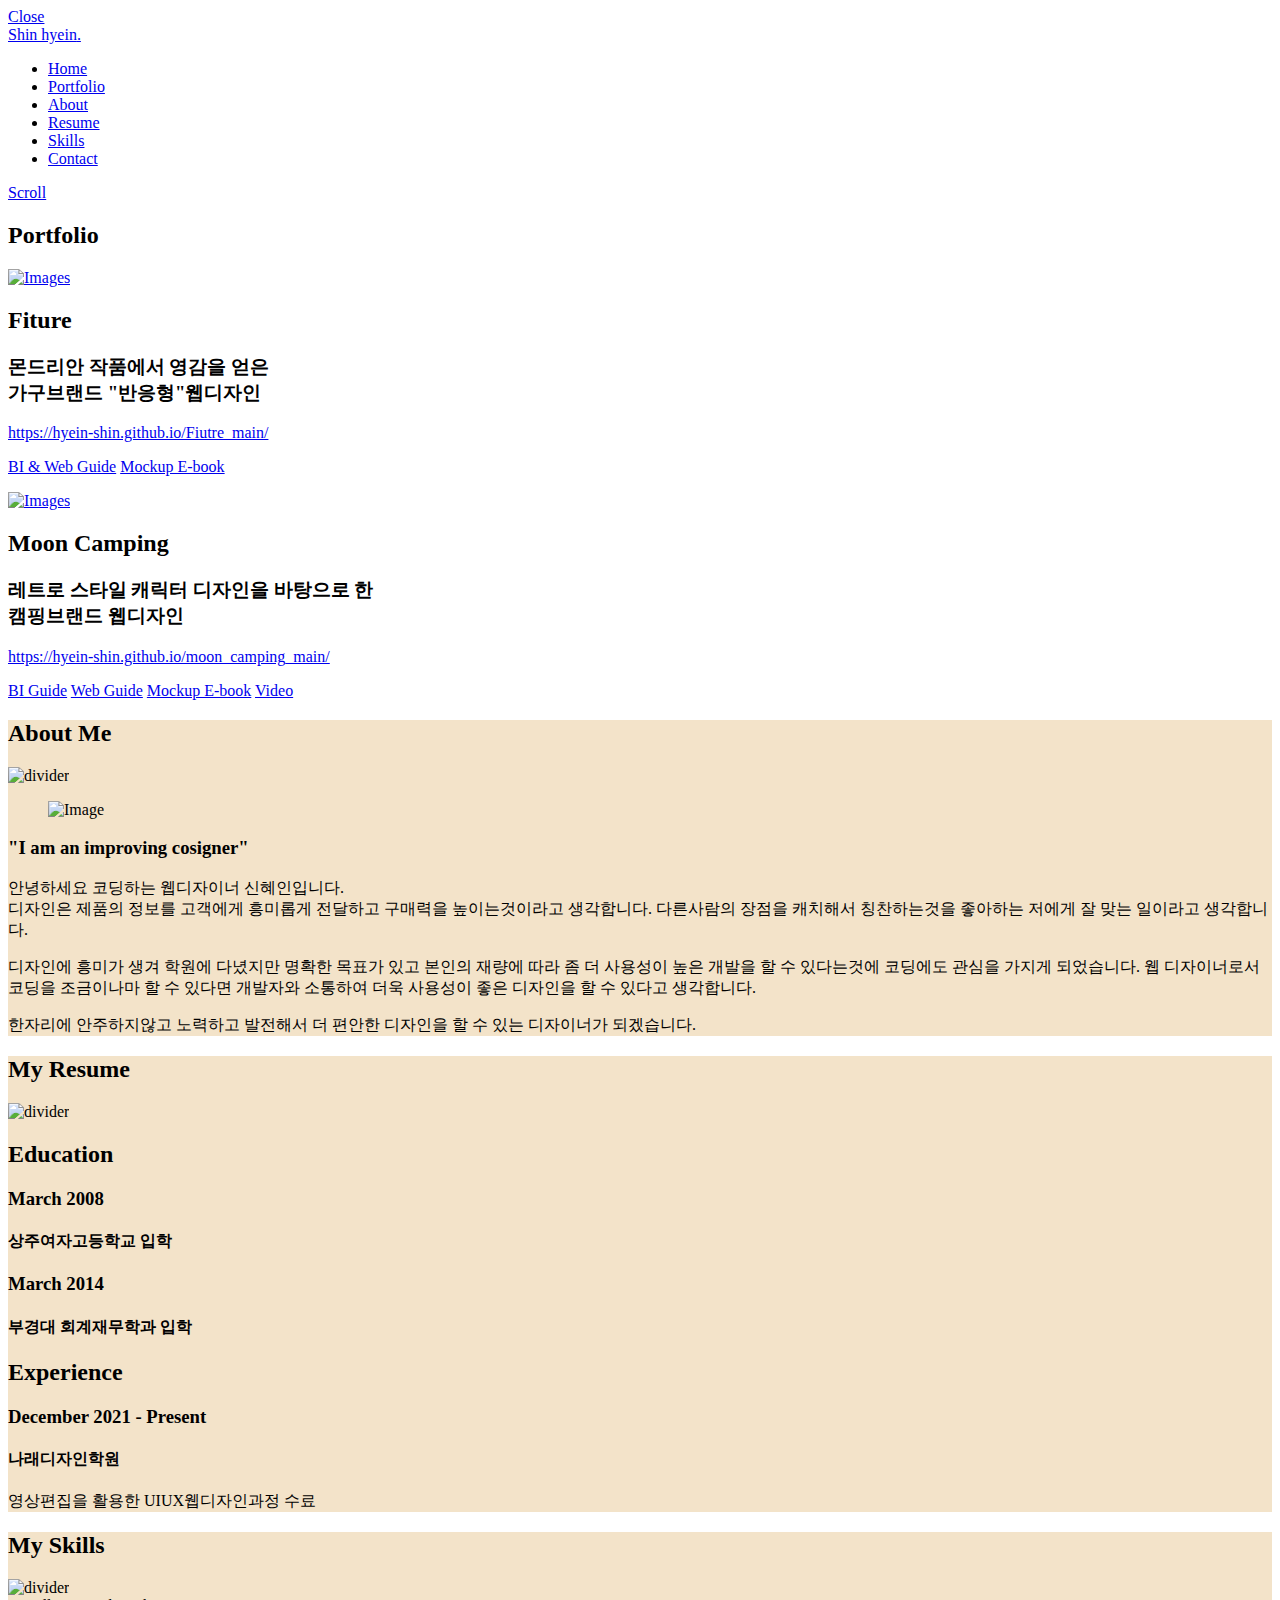
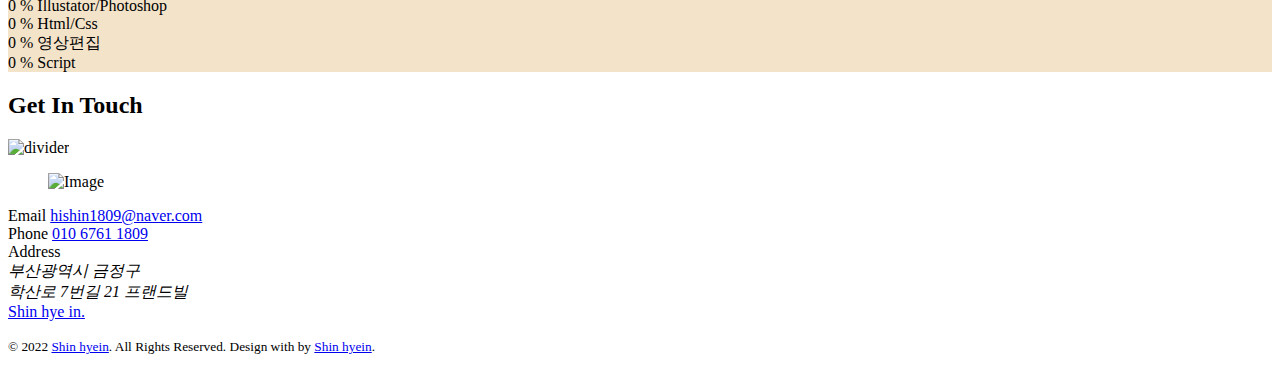
==== index.html @ 7d73bd98 "Add files via upload" ====
<!doctype html>
<html lang="en">

<head>
  <title>Shin hyein 0106761809</title>
  <meta charset="utf-8">
  <meta name="viewport" content="width=device-width, initial-scale=1, shrink-to-fit=no">

  <meta name="description" content="A onepage portfolio HTML template by Unslate.co">
  <meta name="keywords" content="html, css, javascript, jquery">
  <meta name="author" content="Unslate.co">

  <link rel="stylesheet" href="css/vendor/icomoon/style.css">
  <link rel="stylesheet" href="css/vendor/owl.carousel.min.css">
  <link rel="stylesheet" href="css/vendor/aos.css">
  <link rel="stylesheet" href="css/vendor/animate.min.css">
  <link rel="stylesheet" href="css/vendor/bootstrap.min.css">
  <link rel="stylesheet" href="css/vendor/jquery.fancybox.min.css">
  <link href="images/p_favicon.png" rel="icon" type="images/png" sizes="32x32">


  <!-- Theme Style -->
  <link rel="stylesheet" href="css/style.css">

</head>

<body data-spy="scroll" data-target=".site-nav-target" data-offset="200">

  <nav class="unslate_co--site-mobile-menu">
    <div class="close-wrap d-flex">
      <a href="#" class="d-flex ml-auto js-menu-toggle">
        <span class="close-label">Close</span>
        <div class="close-times">
          <span class="bar1"></span>
          <span class="bar2"></span>
        </div>
      </a>
    </div>
    <div class="site-mobile-inner"></div>
  </nav>


  <div class="unslate_co--site-wrap">

    <div class="unslate_co--site-inner">

      <div class="lines-wrap">
        <div class="lines-inner">
          <div class="lines"></div>
        </div>
      </div>
      <!-- END lines -->

      <nav class="unslate_co--site-nav dark site-nav-target">

        <div class="container">

          <div class="row align-items-center justify-content-between text-left">

            <div class="col-3">
              <div class="site-logo">
                <a href="index-sidebar-menu.html" class="unslate_co--site-logo">Shin hyein<span>.</span></a>
              </div>
            </div>
            <div class="col text-right">
              <ul class="site-nav-ul js-clone-nav text-left d-none d-lg-inline-none">
                <li><a href="#home-section" class="nav-link">Home</a></li>
                <li><a href="#portfolio-section" class="nav-link">Portfolio</a></li>
                <li><a href="#about-section" class="nav-link">About</a></li>
                <li><a href="#resume-section" class="nav-link">Resume</a></li>
                <li><a href="#skills-section" class="nav-link">Skills</a></li>
                <li><a href="#contact-section" class="nav-link">Contact</a></li>
              </ul>

              <a href="#" class="burger-toggle-menu js-burger-toggle-menu ml-auto py-4">
                <span></span>
                <span></span>
                <span></span>
              </a>

            </div>

          </div>
        </div>

      </nav>
      <!-- END nav -->

      <div class="cover-v1 jarallax overlay" style="background-image: url('images/mainbg.jpg');" id="home-section">
        <div class="container">
          <div class="row align-items-center">


          </div>
        </div>


        <!-- dov -->
        <a href="#portfolio-section" class="mouse-wrap smoothscroll">
          <span class="mouse">
            <span class="scroll"></span>
          </span>
          <span class="mouse-label">Scroll</span>
        </a>

      </div>
      <!-- END .cover-v1 -->

      <!-- portfolio-section START -->
      <div class="unslate_co--section" id="portfolio-section"
        style="background-image: url('images/mainbg2.jpg'); background-size: 100%;">
        <div class="container">

          <div class="relative">
            <div class="loader-portfolio-wrap">
              <div class="loader-portfolio dark"></div>
            </div>
          </div>
          <div id="portfolio-single-holder"></div>

          <div class="portfolio-wrapper">

            <div class="d-flex align-items-center mb-4 gsap-reveal gsap-reveal-filter">
              <h2 class="mr-auto heading-h2">Portfolio</h2>


              <div class="filter-wrap">

              </div>
            </div>

            <div id="posts" class="row gutter-isotope-item">
              <div class="item branding isotope-mb-2 col-lg-12">
                <a href="#none" class="portfolio-item isotope-item gsap-reveal-img col-md-6">                  
                  <img src="images/Fiture.png" class="lazyload  img-fluid" alt="Images" />
                </a>
                <div class="portfolio-text gsap-reveal-img col-md-6">
                  <h2>Fiture</h2>
                  <h3>몬드리안 작품에서 영감을 얻은 <br> 가구브랜드 "반응형"웹디자인</h3>
                  <p class="website"><a href="https://hyein-shin.github.io/Fiutre_main/" target="_blank">https://hyein-shin.github.io/Fiutre_main/</a></p>
                  <p>
                    <a href="guide/F_bi_web_guide.html" target="_blank" class="btn btn-outline-pill btn-custom-light">BI &amp; Web Guide</a>
                    <a href="fiture_mockup/slider.html" target="_blank" class="btn btn-outline-pill btn-custom-light">Mockup E-book</a>                   
                  </p>
                </div>
              </div>

              <div class="item branding isotope-mb-2 col-lg-12">
                <a href="#none" class="portfolio-item isotope-item gsap-reveal-img col-md-6">                  
                  <img src="images/mooncamping.png" class="lazyload  img-fluid" alt="Images" />
                </a>
                <div class="portfolio-text gsap-reveal-img col-md-6">
                  <h2>Moon Camping</h2>
                  <h3>레트로 스타일 캐릭터 디자인을 바탕으로 한 <br> 캠핑브랜드 웹디자인</h3>
                  <p class="website"><a href="https://hyein-shin.github.io/moon_camping_main/" target="_blank">https://hyein-shin.github.io/moon_camping_main/</a></p>
                  <p>
                    <a href="guide/moon_bi.html" target="_blank" class="btn btn-outline-pill btn-custom-light">BI Guide</a>
                    <a href="guide/moon_web.html" target="_blank" class="btn btn-outline-pill btn-custom-light">Web Guide</a>
                    <a href="moon_mockup/slider.html" target="_blank" class="btn btn-outline-pill btn-custom-light">Mockup E-book</a>
                    <a href="video/mooncamping_video.mp4" target="_blank" class="btn btn-outline-pill btn-custom-light">Video</a>
                  </p>
                </div>
              </div>

            </div>

          </div>

        </div>
      </div>
      <!-- portfolio-section END -->

      <!-- about-section START -->
      <div class="unslate_co--section" id="about-section" style="background-color: #f3e3c9;">
        <div class="container">

          <div class="section-heading-wrap text-center mb-5">
            <h2 class="heading-h2 text-center divider"><span class="gsap-reveal">About Me</span></h2>
            <span class="gsap-reveal"><img src="images/divider.png" alt="divider" width="76"></span>
          </div>


          <div class="row mt-5 justify-content-between">
            <div class="col-lg-7 mb-5 mb-lg-0" data-aos="fade-up">
              <figure class="dotted-bg gsap-reveal-img">
                <img src="images/about_me_pic.png" alt="Image" class="img-fluid">
              </figure>
            </div>
            <div class="col-lg-4 pr-lg-5">
              <h3 class="mb-4 heading-h3"><span class="gsap-reveal">"I am an improving cosigner"</span></h3>             
              <p class="mb-4 gsap-reveal">
                안녕하세요 코딩하는 웹디자이너 신혜인입니다. <br>
                디자인은 제품의 정보를 고객에게 흥미롭게 전달하고 구매력을 높이는것이라고 생각합니다. 다른사람의 장점을 캐치해서 칭찬하는것을 좋아하는 저에게 잘 맞는 일이라고
                생각합니다.</p>
                <p class="mb-4 gsap-reveal">
                  디자인에 흥미가 생겨 학원에 다녔지만 명확한 목표가 있고 본인의 재량에 따라 좀 더 사용성이 높은 개발을 할 수 있다는것에 코딩에도 관심을 가지게 되었습니다. 웹
                  디자이너로서 코딩을 조금이나마 할 수 있다면 개발자와 소통하여 더욱 사용성이 좋은 디자인을 할 수 있다고 생각합니다. </p>
                  <p class="mb-4 gsap-reveal">
                  한자리에 안주하지않고 노력하고 발전해서 더 편안한 디자인을 할 수 있는 디자이너가 되겠습니다.</p>
            </div>
          </div>
        </div>
      </div>
      <!-- about-section END -->

      <!-- resume-section START -->
      <div class="unslate_co--section" id="resume-section" style="background-color: #f3e3c9;">
        <div class="container">

          <div class="section-heading-wrap text-center mb-5">
            <h2 class="heading-h2 text-center divider"><span class="gsap-reveal">My Resume</span></h2>
            <span class="gsap-reveal"><img src="images/divider.png" alt="divider" width="76"></span>
          </div>

          <div class="row gutter-v3">
            <h2 class="col-md-12">Education</h2>
            <div class="col-md-6 col-lg-4 mb-4">
              <div class="feature-v1" data-aos="fade-up" data-aos-delay="0">
                <div class="wrap-icon mb-3">
                  <i class="icon-graduation-cap"></i>
                </div>
                <h3>March 2008</h3>
                <h4>상주여자고등학교 입학</h4>                
              </div>
            </div>
            <div class="col-md-6 col-lg-4 mb-4">
              <div class="feature-v1" data-aos="fade-up" data-aos-delay="100">
                <div class="wrap-icon mb-3">
                  <i class="icon-graduation-cap"></i>
                </div>
                <h3>March 2014</h3>
                <h4>부경대 회계재무학과 입학</h4>                
              </div>
            </div>
            <div class="col-md-6 col-lg-4 mb-4">
              <div class="feature-v1" data-aos="fade-up" data-aos-delay="200">
                <div class="wrap-icon mb-3">                  
                </div>                
              </div>
            </div>

            <h2 class="col-md-12">Experience</h2>
            <div class="col-md-6 col-lg-4 mb-4">
              <div class="feature-v1" data-aos="fade-up" data-aos-delay="0">
                <div class="wrap-icon mb-3">
                  <i class="icon-suitcase"></i>
                </div>
                <h3>December 2021 - Present</h3>
                <h4>나래디자인학원</h4>
                <p>영상편집을 활용한 UIUX웹디자인과정 수료</p>
              </div>
            </div>
            <div class="col-md-6 col-lg-4 mb-4">
              <div class="feature-v1" data-aos="fade-up" data-aos-delay="100">
                <div class="wrap-icon mb-3">                 
                </div>                
              </div>
            </div>
            <div class="col-md-6 col-lg-4 mb-4">
              <div class="feature-v1" data-aos="fade-up" data-aos-delay="200">
                <div class="wrap-icon mb-3">                  
                </div>                
              </div>
            </div>

          </div>

        </div>
      </div>
      <!-- resume-section END -->


      <!-- skills-section START -->
      <div class="unslate_co--section section-counter" id="skills-section" style="background-color: #f3e3c9;">
        <div class="container">
          <div class="section-heading-wrap text-center mb-5">
            <h2 class="heading-h2 text-center divider"><span class="gsap-reveal">My Skills</span></h2>
            <span class="gsap-reveal"><img src="images/divider.png" alt="divider" width="76"></span>
          </div>


          <div class="row pt-5">
            <div class="col-6 col-sm-6 mb-5 mb-lg-0 col-md-6 col-lg-3" data-aos="fade-up" data-aos-delay="0">
              <div class="counter-v1 text-center">
                <span class="number-wrap">
                  <span class="number number-counter" data-number="94">0</span>
                  <span class="append-text">%</span>
                </span>
                <span class="counter-label">Illustator/Photoshop</span>
              </div>
            </div>
            <div class="col-6 col-sm-6 mb-5 mb-lg-0 col-md-6 col-lg-3" data-aos="fade-up" data-aos-delay="100">
              <div class="counter-v1 text-center">
                <span class="number-wrap">
                  <span class="number number-counter" data-number="92">0</span>
                  <span class="append-text">%</span>
                </span>
                <span class="counter-label">Html/Css</span>
              </div>
            </div>
            <div class="col-6 col-sm-6 mb-5 mb-lg-0 col-md-6 col-lg-3" data-aos="fade-up" data-aos-delay="200">
              <div class="counter-v1 text-center">
                <span class="number-wrap">
                  <span class="number number-counter" data-number="74">0</span>
                  <span class="append-text">%</span>
                </span>
                <span class="counter-label">영상편집</span>
              </div>
            </div>
            <div class="col-6 col-sm-6 mb-5 mb-lg-0 col-md-6 col-lg-3" data-aos="fade-up" data-aos-delay="300">
              <div class="counter-v1 text-center">
                <span class="number-wrap">
                  <span class="number number-counter" data-number="72">0</span>
                  <span class="append-text">%</span>
                </span>
                <span class="counter-label">Script</span>
              </div>
            </div>
          </div>
        </div>
      </div>
      <!-- skills-section END -->

      <!-- contact-section START -->
      <div class="unslate_co--section" id="contact-section" style="background-image: url('images/mainbg3.jpg'); background-size: 80%;">
        <div class="container">
          <div class="section-heading-wrap text-center mb-5">
            <h2 class="heading-h2 text-center divider"><span class="gsap-reveal">Get In Touch</span></h2>
            <span class="gsap-reveal"><img src="images/divider.png" alt="divider" width="76"></span>
          </div>


          <div class="row justify-content-between">

            <div class="col-md-8">
              <figure class="gsap-reveal-img">
                <img src="images/work_1_md.jpg" alt="Image" class="img-fluid">
              </figure>
            </div>

            <div class="col-md-4">
              <div class="contact-info-v1">
                <div class="gsap-reveal d-block">
                  <span class="d-block contact-info-label">Email</span>
                  <a href="#" class="contact-info-val">hishin1809@naver.com</a>
                </div>
                <div class="gsap-reveal d-block">
                  <span class="d-block contact-info-label">Phone</span>
                  <a href="#" class="contact-info-val">010 6761 1809</a>
                </div>
                <div class="gsap-reveal d-block">
                  <span class="d-block contact-info-label">Address</span>
                  <address class="contact-info-val">부산광역시 금정구<br> 학산로 7번길 21 프랜드빌</address>
                </div>
              </div>
            </div>

          </div>
        </div>
      </div>
      <!-- contact-section START -->

    </div>



    <footer class="unslate_co--footer unslate_co--section">
      <div class="container">
        <div class="row justify-content-center">
          <div class="col-md-7">

            <div class="footer-site-logo"><a href="#">Shin hye in<span>.</span></a></div>
           
            <p class="site-copyright">
              <small>&copy; 2022 <a href="#">Shin hyein</a>. All Rights Reserved. Design with <span
                  class="icon-heart text-danger"></span> by <a href="#">Shin hyein</a>.</small>
            </p>

          </div>
        </div>
      </div>
    </footer>


  </div>

  <!-- Loader -->
  <div id="unslate_co--overlayer"></div>
  <div class="site-loader-wrap">
    <div class="site-loader dark"></div>
  </div>

  <script src="js/scripts-dist.js"></script>
  <script src="js/main.js"></script>

  <!-- Global site tag (gtag.js) - Google Analytics -->
  <script async src="https://www.googletagmanager.com/gtag/js?id=UA-157808202-1"></script>
  <script>
    window.dataLayer = window.dataLayer || [];
    function gtag() { dataLayer.push(arguments); }
    gtag('js', new Date());

    gtag('config', 'UA-157808202-1');
  </script>

</body>

</html>
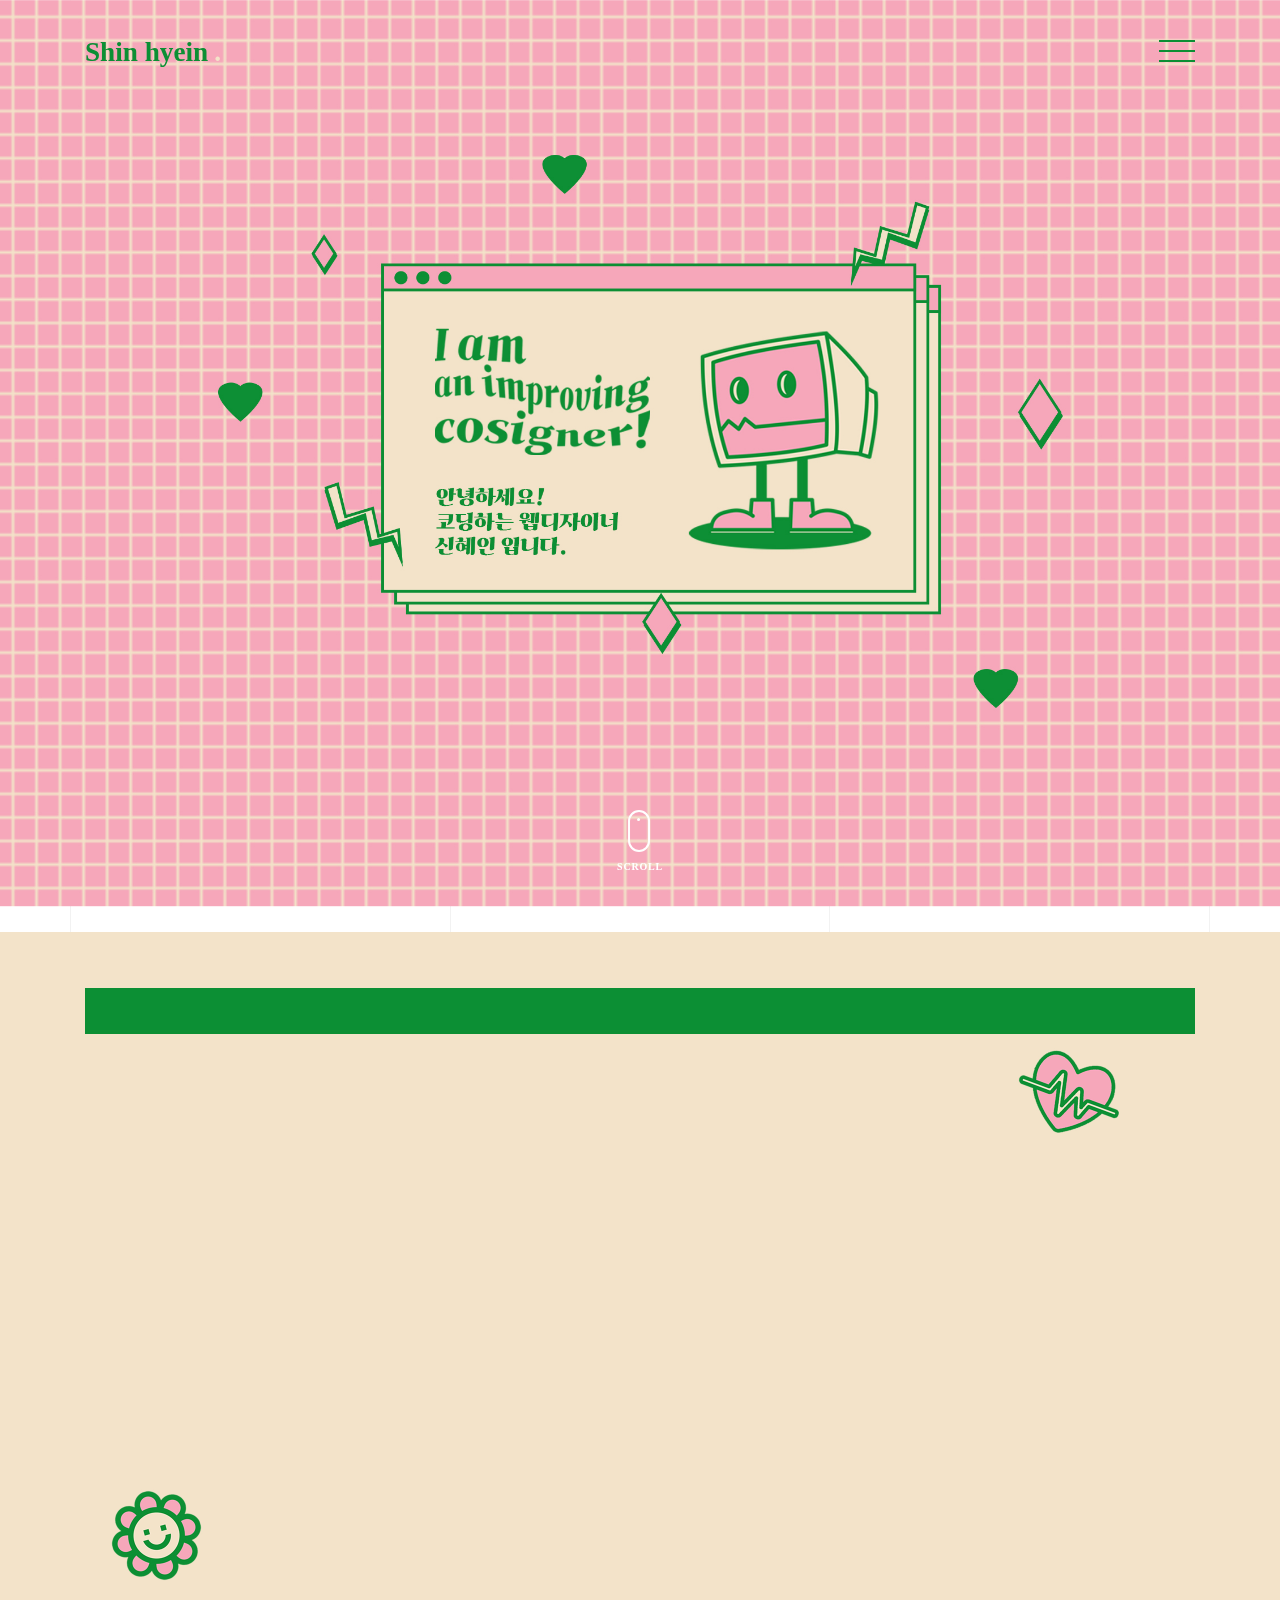
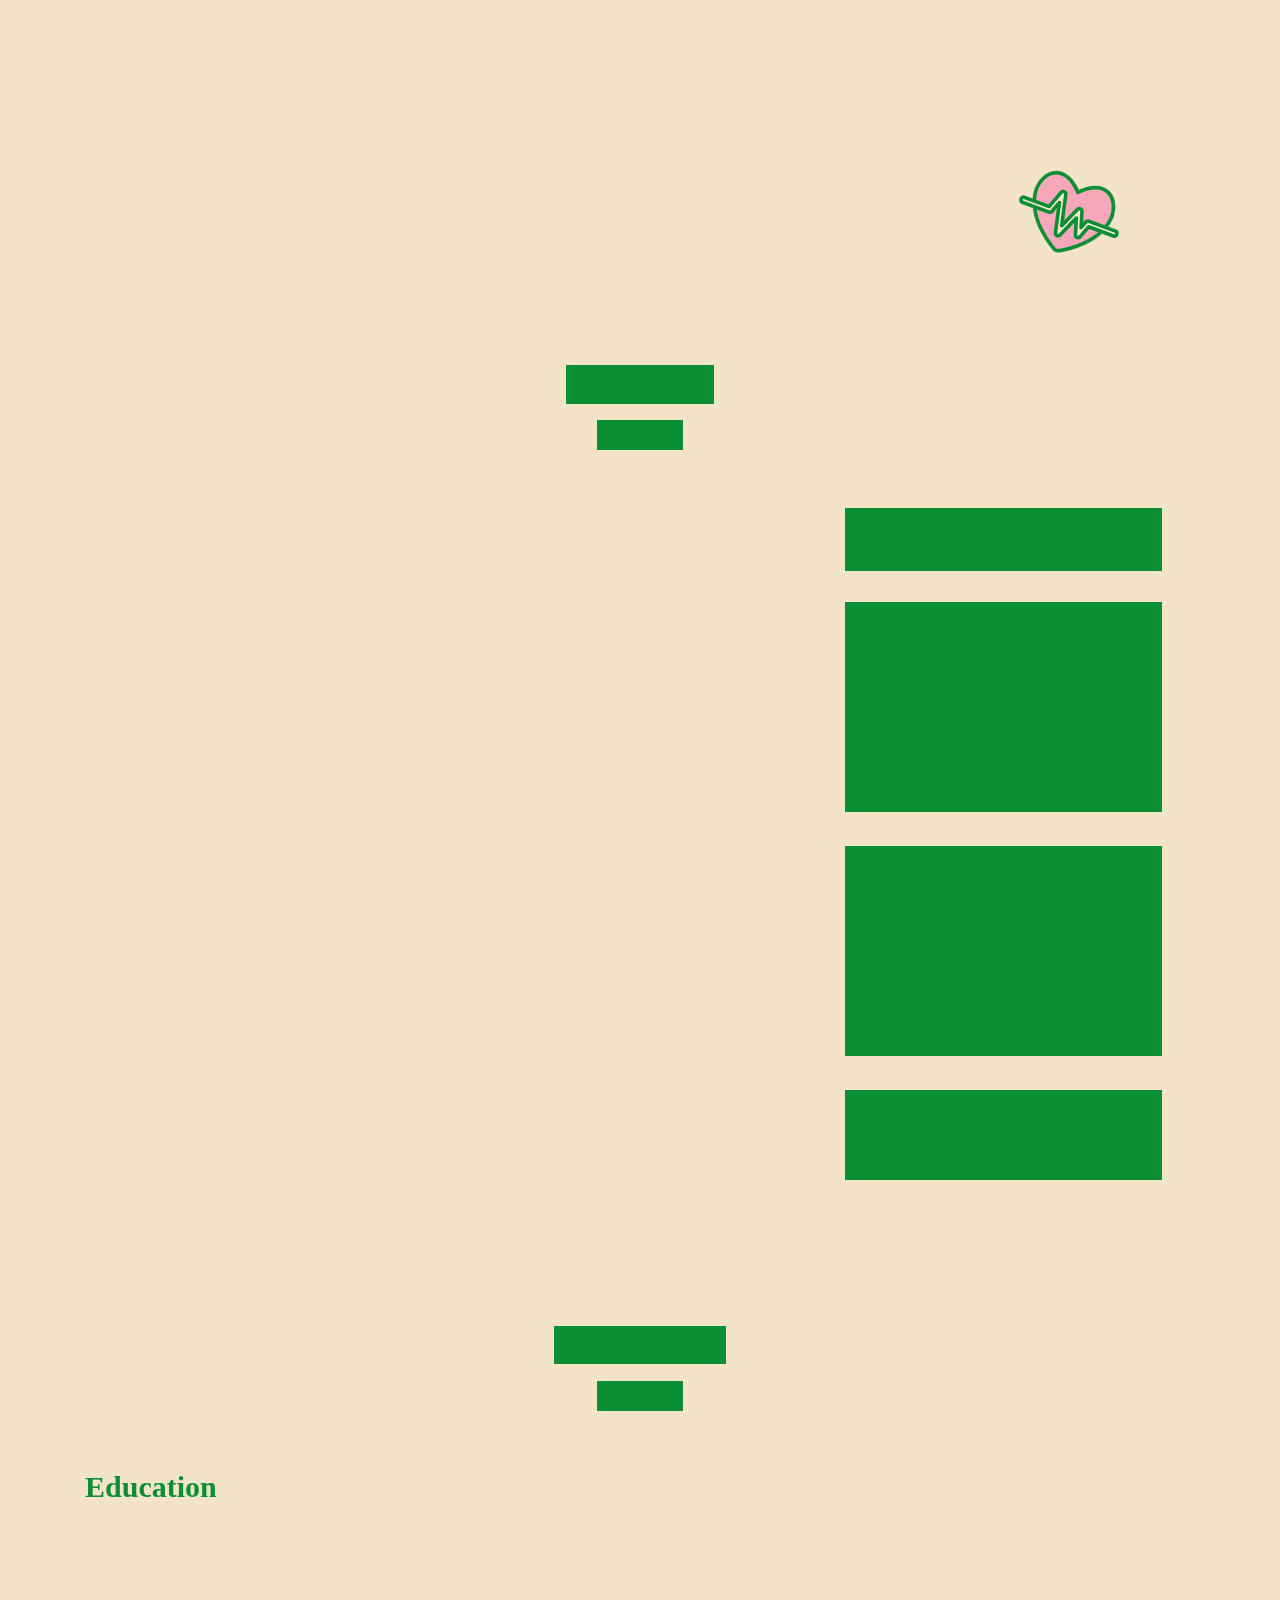
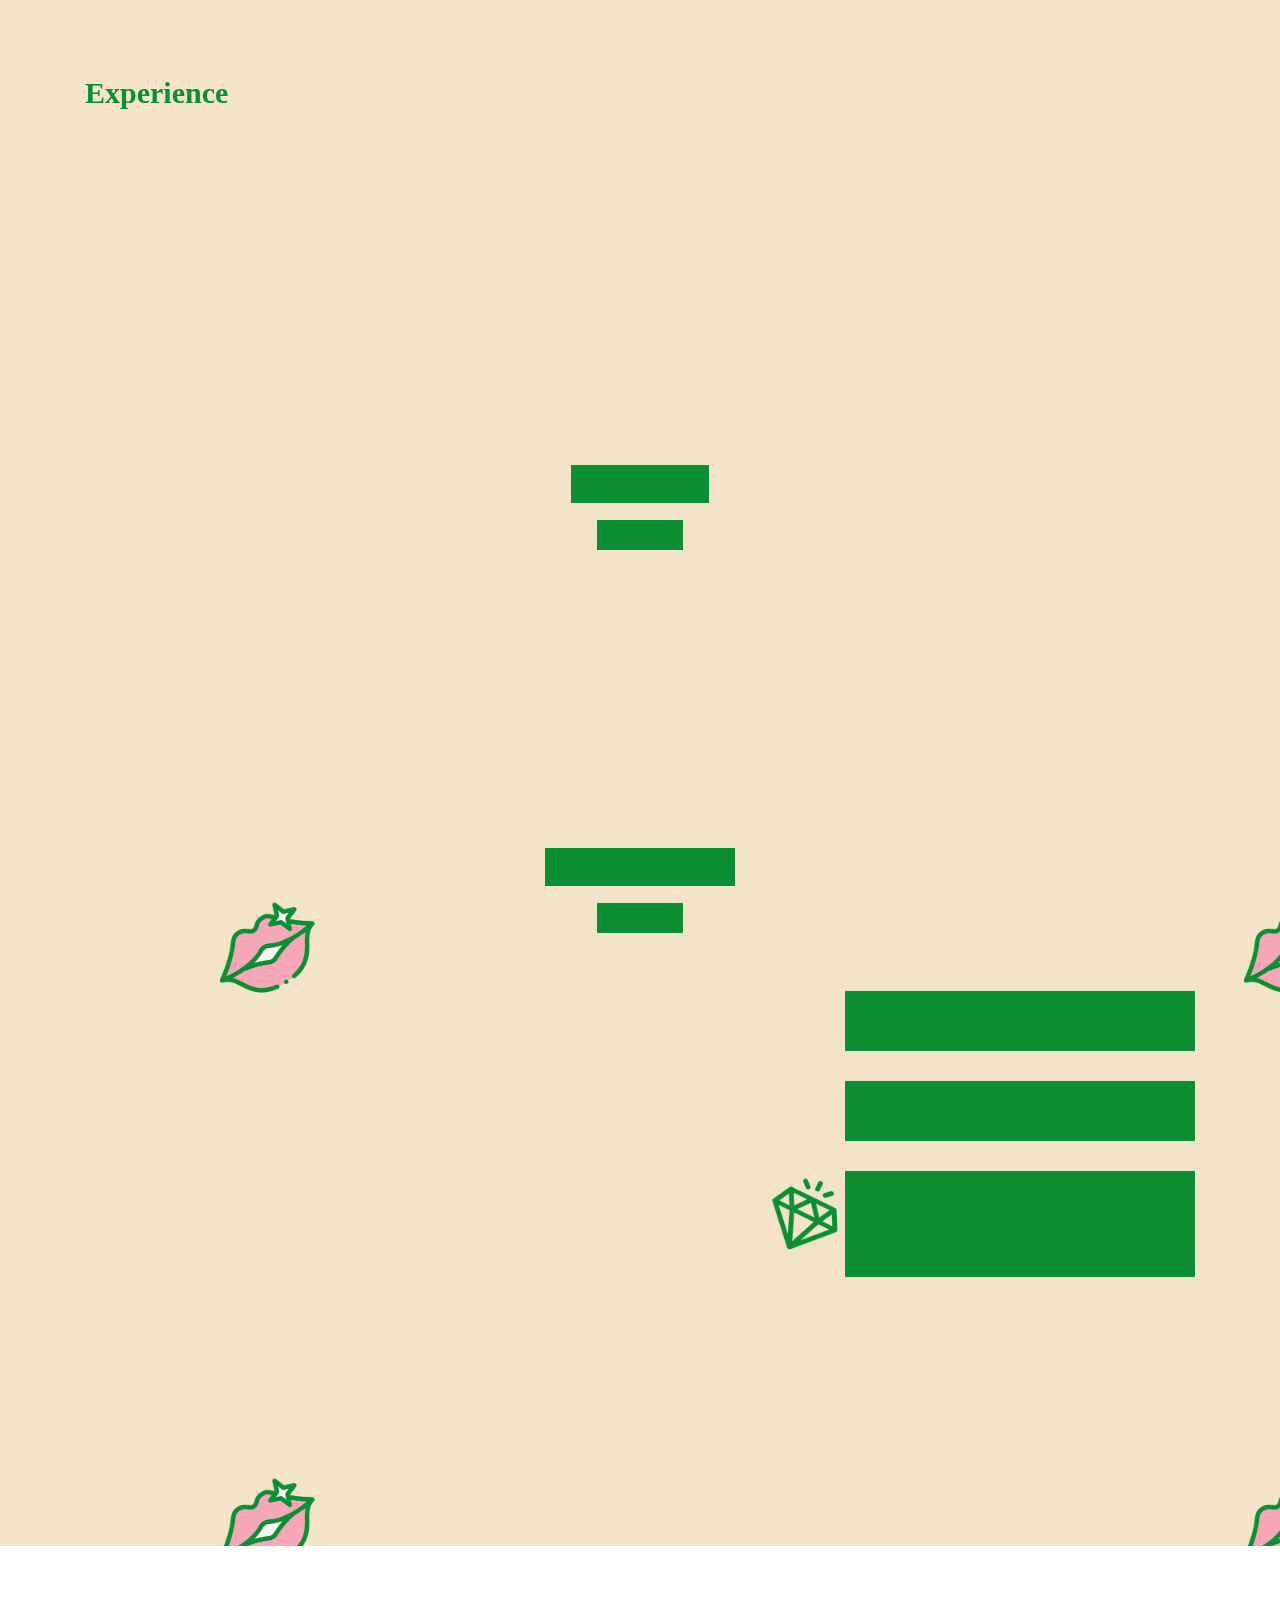
==== commit 70e9ffbd: "Update index.html" ====
--- a/index.html
+++ b/index.html
@@ -154,6 +154,8 @@
                   <h3>레트로 스타일 캐릭터 디자인을 바탕으로 한 <br> 캠핑브랜드 웹디자인</h3>
                   <p class="website"><a href="https://hyein-shin.github.io/moon_camping_main/" target="_blank">https://hyein-shin.github.io/moon_camping_main/</a></p>
                   <p>
+                    <p class="website"><a href="https://hyein-shin.github.io/leafwhale/" target="_blank">https://hyein-shin.github.io/leafwhale/</a></p>
+                  <p>
                     <a href="guide/moon_bi.html" target="_blank" class="btn btn-outline-pill btn-custom-light">BI Guide</a>
                     <a href="guide/moon_web.html" target="_blank" class="btn btn-outline-pill btn-custom-light">Web Guide</a>
                     <a href="moon_mockup/slider.html" target="_blank" class="btn btn-outline-pill btn-custom-light">Mockup E-book</a>
@@ -405,4 +407,4 @@
 
 </body>
 
-</html>+</html>
--- a/css/vendor/icomoon/style.css
+++ b/css/vendor/icomoon/style.css
@@ -0,0 +1,4919 @@
+@font-face {
+  font-family: 'icomoon';
+  src:  url('fonts/icomoon.eot?10si43');
+  src:  url('fonts/icomoon.eot?10si43#iefix') format('embedded-opentype'),
+    url('fonts/icomoon.ttf?10si43') format('truetype'),
+    url('fonts/icomoon.woff?10si43') format('woff'),
+    url('fonts/icomoon.svg?10si43#icomoon') format('svg');
+  font-weight: normal;
+  font-style: normal;
+}
+
+[class^="icon-"], [class*=" icon-"] {
+  /* use !important to prevent issues with browser extensions that change fonts */
+  font-family: 'icomoon' !important;
+  speak: none;
+  font-style: normal;
+  font-weight: normal;
+  font-variant: normal;
+  text-transform: none;
+  line-height: 1;
+
+  /* Better Font Rendering =========== */
+  -webkit-font-smoothing: antialiased;
+  -moz-osx-font-smoothing: grayscale;
+}
+
+.icon-asterisk:before {
+  content: "\f069";
+}
+.icon-plus:before {
+  content: "\f067";
+}
+.icon-question:before {
+  content: "\f128";
+}
+.icon-minus:before {
+  content: "\f068";
+}
+.icon-glass:before {
+  content: "\f000";
+}
+.icon-music:before {
+  content: "\f001";
+}
+.icon-search:before {
+  content: "\f002";
+}
+.icon-envelope-o:before {
+  content: "\f003";
+}
+.icon-heart:before {
+  content: "\f004";
+}
+.icon-star:before {
+  content: "\f005";
+}
+.icon-star-o:before {
+  content: "\f006";
+}
+.icon-user:before {
+  content: "\f007";
+}
+.icon-film:before {
+  content: "\f008";
+}
+.icon-th-large:before {
+  content: "\f009";
+}
+.icon-th:before {
+  content: "\f00a";
+}
+.icon-th-list:before {
+  content: "\f00b";
+}
+.icon-check:before {
+  content: "\f00c";
+}
+.icon-close:before {
+  content: "\f00d";
+}
+.icon-remove:before {
+  content: "\f00d";
+}
+.icon-times:before {
+  content: "\f00d";
+}
+.icon-search-plus:before {
+  content: "\f00e";
+}
+.icon-search-minus:before {
+  content: "\f010";
+}
+.icon-power-off:before {
+  content: "\f011";
+}
+.icon-signal:before {
+  content: "\f012";
+}
+.icon-cog:before {
+  content: "\f013";
+}
+.icon-gear:before {
+  content: "\f013";
+}
+.icon-trash-o:before {
+  content: "\f014";
+}
+.icon-home:before {
+  content: "\f015";
+}
+.icon-file-o:before {
+  content: "\f016";
+}
+.icon-clock-o:before {
+  content: "\f017";
+}
+.icon-road:before {
+  content: "\f018";
+}
+.icon-download:before {
+  content: "\f019";
+}
+.icon-arrow-circle-o-down:before {
+  content: "\f01a";
+}
+.icon-arrow-circle-o-up:before {
+  content: "\f01b";
+}
+.icon-inbox:before {
+  content: "\f01c";
+}
+.icon-play-circle-o:before {
+  content: "\f01d";
+}
+.icon-repeat:before {
+  content: "\f01e";
+}
+.icon-rotate-right:before {
+  content: "\f01e";
+}
+.icon-refresh:before {
+  content: "\f021";
+}
+.icon-list-alt:before {
+  content: "\f022";
+}
+.icon-lock:before {
+  content: "\f023";
+}
+.icon-flag:before {
+  content: "\f024";
+}
+.icon-headphones:before {
+  content: "\f025";
+}
+.icon-volume-off:before {
+  content: "\f026";
+}
+.icon-volume-down:before {
+  content: "\f027";
+}
+.icon-volume-up:before {
+  content: "\f028";
+}
+.icon-qrcode:before {
+  content: "\f029";
+}
+.icon-barcode:before {
+  content: "\f02a";
+}
+.icon-tag:before {
+  content: "\f02b";
+}
+.icon-tags:before {
+  content: "\f02c";
+}
+.icon-book:before {
+  content: "\f02d";
+}
+.icon-bookmark:before {
+  content: "\f02e";
+}
+.icon-print:before {
+  content: "\f02f";
+}
+.icon-camera:before {
+  content: "\f030";
+}
+.icon-font:before {
+  content: "\f031";
+}
+.icon-bold:before {
+  content: "\f032";
+}
+.icon-italic:before {
+  content: "\f033";
+}
+.icon-text-height:before {
+  content: "\f034";
+}
+.icon-text-width:before {
+  content: "\f035";
+}
+.icon-align-left:before {
+  content: "\f036";
+}
+.icon-align-center:before {
+  content: "\f037";
+}
+.icon-align-right:before {
+  content: "\f038";
+}
+.icon-align-justify:before {
+  content: "\f039";
+}
+.icon-list:before {
+  content: "\f03a";
+}
+.icon-dedent:before {
+  content: "\f03b";
+}
+.icon-outdent:before {
+  content: "\f03b";
+}
+.icon-indent:before {
+  content: "\f03c";
+}
+.icon-video-camera:before {
+  content: "\f03d";
+}
+.icon-image:before {
+  content: "\f03e";
+}
+.icon-photo:before {
+  content: "\f03e";
+}
+.icon-picture-o:before {
+  content: "\f03e";
+}
+.icon-pencil:before {
+  content: "\f040";
+}
+.icon-map-marker:before {
+  content: "\f041";
+}
+.icon-adjust:before {
+  content: "\f042";
+}
+.icon-tint:before {
+  content: "\f043";
+}
+.icon-edit:before {
+  content: "\f044";
+}
+.icon-pencil-square-o:before {
+  content: "\f044";
+}
+.icon-share-square-o:before {
+  content: "\f045";
+}
+.icon-check-square-o:before {
+  content: "\f046";
+}
+.icon-arrows:before {
+  content: "\f047";
+}
+.icon-step-backward:before {
+  content: "\f048";
+}
+.icon-fast-backward:before {
+  content: "\f049";
+}
+.icon-backward:before {
+  content: "\f04a";
+}
+.icon-play:before {
+  content: "\f04b";
+}
+.icon-pause:before {
+  content: "\f04c";
+}
+.icon-stop:before {
+  content: "\f04d";
+}
+.icon-forward:before {
+  content: "\f04e";
+}
+.icon-fast-forward:before {
+  content: "\f050";
+}
+.icon-step-forward:before {
+  content: "\f051";
+}
+.icon-eject:before {
+  content: "\f052";
+}
+.icon-chevron-left:before {
+  content: "\f053";
+}
+.icon-chevron-right:before {
+  content: "\f054";
+}
+.icon-plus-circle:before {
+  content: "\f055";
+}
+.icon-minus-circle:before {
+  content: "\f056";
+}
+.icon-times-circle:before {
+  content: "\f057";
+}
+.icon-check-circle:before {
+  content: "\f058";
+}
+.icon-question-circle:before {
+  content: "\f059";
+}
+.icon-info-circle:before {
+  content: "\f05a";
+}
+.icon-crosshairs:before {
+  content: "\f05b";
+}
+.icon-times-circle-o:before {
+  content: "\f05c";
+}
+.icon-check-circle-o:before {
+  content: "\f05d";
+}
+.icon-ban:before {
+  content: "\f05e";
+}
+.icon-arrow-left:before {
+  content: "\f060";
+}
+.icon-arrow-right:before {
+  content: "\f061";
+}
+.icon-arrow-up:before {
+  content: "\f062";
+}
+.icon-arrow-down:before {
+  content: "\f063";
+}
+.icon-mail-forward:before {
+  content: "\f064";
+}
+.icon-share:before {
+  content: "\f064";
+}
+.icon-expand:before {
+  content: "\f065";
+}
+.icon-compress:before {
+  content: "\f066";
+}
+.icon-exclamation-circle:before {
+  content: "\f06a";
+}
+.icon-gift:before {
+  content: "\f06b";
+}
+.icon-leaf:before {
+  content: "\f06c";
+}
+.icon-fire:before {
+  content: "\f06d";
+}
+.icon-eye:before {
+  content: "\f06e";
+}
+.icon-eye-slash:before {
+  content: "\f070";
+}
+.icon-exclamation-triangle:before {
+  content: "\f071";
+}
+.icon-warning:before {
+  content: "\f071";
+}
+.icon-plane:before {
+  content: "\f072";
+}
+.icon-calendar:before {
+  content: "\f073";
+}
+.icon-random:before {
+  content: "\f074";
+}
+.icon-comment:before {
+  content: "\f075";
+}
+.icon-magnet:before {
+  content: "\f076";
+}
+.icon-chevron-up:before {
+  content: "\f077";
+}
+.icon-chevron-down:before {
+  content: "\f078";
+}
+.icon-retweet:before {
+  content: "\f079";
+}
+.icon-shopping-cart:before {
+  content: "\f07a";
+}
+.icon-folder:before {
+  content: "\f07b";
+}
+.icon-folder-open:before {
+  content: "\f07c";
+}
+.icon-arrows-v:before {
+  content: "\f07d";
+}
+.icon-arrows-h:before {
+  content: "\f07e";
+}
+.icon-bar-chart:before {
+  content: "\f080";
+}
+.icon-bar-chart-o:before {
+  content: "\f080";
+}
+.icon-twitter-square:before {
+  content: "\f081";
+}
+.icon-facebook-square:before {
+  content: "\f082";
+}
+.icon-camera-retro:before {
+  content: "\f083";
+}
+.icon-key:before {
+  content: "\f084";
+}
+.icon-cogs:before {
+  content: "\f085";
+}
+.icon-gears:before {
+  content: "\f085";
+}
+.icon-comments:before {
+  content: "\f086";
+}
+.icon-thumbs-o-up:before {
+  content: "\f087";
+}
+.icon-thumbs-o-down:before {
+  content: "\f088";
+}
+.icon-star-half:before {
+  content: "\f089";
+}
+.icon-heart-o:before {
+  content: "\f08a";
+}
+.icon-sign-out:before {
+  content: "\f08b";
+}
+.icon-linkedin-square:before {
+  content: "\f08c";
+}
+.icon-thumb-tack:before {
+  content: "\f08d";
+}
+.icon-external-link:before {
+  content: "\f08e";
+}
+.icon-sign-in:before {
+  content: "\f090";
+}
+.icon-trophy:before {
+  content: "\f091";
+}
+.icon-github-square:before {
+  content: "\f092";
+}
+.icon-upload:before {
+  content: "\f093";
+}
+.icon-lemon-o:before {
+  content: "\f094";
+}
+.icon-phone:before {
+  content: "\f095";
+}
+.icon-square-o:before {
+  content: "\f096";
+}
+.icon-bookmark-o:before {
+  content: "\f097";
+}
+.icon-phone-square:before {
+  content: "\f098";
+}
+.icon-twitter:before {
+  content: "\f099";
+}
+.icon-facebook:before {
+  content: "\f09a";
+}
+.icon-facebook-f:before {
+  content: "\f09a";
+}
+.icon-github:before {
+  content: "\f09b";
+}
+.icon-unlock:before {
+  content: "\f09c";
+}
+.icon-credit-card:before {
+  content: "\f09d";
+}
+.icon-feed:before {
+  content: "\f09e";
+}
+.icon-rss:before {
+  content: "\f09e";
+}
+.icon-hdd-o:before {
+  content: "\f0a0";
+}
+.icon-bullhorn:before {
+  content: "\f0a1";
+}
+.icon-bell-o:before {
+  content: "\f0a2";
+}
+.icon-certificate:before {
+  content: "\f0a3";
+}
+.icon-hand-o-right:before {
+  content: "\f0a4";
+}
+.icon-hand-o-left:before {
+  content: "\f0a5";
+}
+.icon-hand-o-up:before {
+  content: "\f0a6";
+}
+.icon-hand-o-down:before {
+  content: "\f0a7";
+}
+.icon-arrow-circle-left:before {
+  content: "\f0a8";
+}
+.icon-arrow-circle-right:before {
+  content: "\f0a9";
+}
+.icon-arrow-circle-up:before {
+  content: "\f0aa";
+}
+.icon-arrow-circle-down:before {
+  content: "\f0ab";
+}
+.icon-globe:before {
+  content: "\f0ac";
+}
+.icon-wrench:before {
+  content: "\f0ad";
+}
+.icon-tasks:before {
+  content: "\f0ae";
+}
+.icon-filter:before {
+  content: "\f0b0";
+}
+.icon-briefcase:before {
+  content: "\f0b1";
+}
+.icon-arrows-alt:before {
+  content: "\f0b2";
+}
+.icon-group:before {
+  content: "\f0c0";
+}
+.icon-users:before {
+  content: "\f0c0";
+}
+.icon-chain:before {
+  content: "\f0c1";
+}
+.icon-link:before {
+  content: "\f0c1";
+}
+.icon-cloud:before {
+  content: "\f0c2";
+}
+.icon-flask:before {
+  content: "\f0c3";
+}
+.icon-cut:before {
+  content: "\f0c4";
+}
+.icon-scissors:before {
+  content: "\f0c4";
+}
+.icon-copy:before {
+  content: "\f0c5";
+}
+.icon-files-o:before {
+  content: "\f0c5";
+}
+.icon-paperclip:before {
+  content: "\f0c6";
+}
+.icon-floppy-o:before {
+  content: "\f0c7";
+}
+.icon-save:before {
+  content: "\f0c7";
+}
+.icon-square:before {
+  content: "\f0c8";
+}
+.icon-bars:before {
+  content: "\f0c9";
+}
+.icon-navicon:before {
+  content: "\f0c9";
+}
+.icon-reorder:before {
+  content: "\f0c9";
+}
+.icon-list-ul:before {
+  content: "\f0ca";
+}
+.icon-list-ol:before {
+  content: "\f0cb";
+}
+.icon-strikethrough:before {
+  content: "\f0cc";
+}
+.icon-underline:before {
+  content: "\f0cd";
+}
+.icon-table:before {
+  content: "\f0ce";
+}
+.icon-magic:before {
+  content: "\f0d0";
+}
+.icon-truck:before {
+  content: "\f0d1";
+}
+.icon-pinterest:before {
+  content: "\f0d2";
+}
+.icon-pinterest-square:before {
+  content: "\f0d3";
+}
+.icon-google-plus-square:before {
+  content: "\f0d4";
+}
+.icon-google-plus:before {
+  content: "\f0d5";
+}
+.icon-money:before {
+  content: "\f0d6";
+}
+.icon-caret-down:before {
+  content: "\f0d7";
+}
+.icon-caret-up:before {
+  content: "\f0d8";
+}
+.icon-caret-left:before {
+  content: "\f0d9";
+}
+.icon-caret-right:before {
+  content: "\f0da";
+}
+.icon-columns:before {
+  content: "\f0db";
+}
+.icon-sort:before {
+  content: "\f0dc";
+}
+.icon-unsorted:before {
+  content: "\f0dc";
+}
+.icon-sort-desc:before {
+  content: "\f0dd";
+}
+.icon-sort-down:before {
+  content: "\f0dd";
+}
+.icon-sort-asc:before {
+  content: "\f0de";
+}
+.icon-sort-up:before {
+  content: "\f0de";
+}
+.icon-envelope:before {
+  content: "\f0e0";
+}
+.icon-linkedin:before {
+  content: "\f0e1";
+}
+.icon-rotate-left:before {
+  content: "\f0e2";
+}
+.icon-undo:before {
+  content: "\f0e2";
+}
+.icon-gavel:before {
+  content: "\f0e3";
+}
+.icon-legal:before {
+  content: "\f0e3";
+}
+.icon-dashboard:before {
+  content: "\f0e4";
+}
+.icon-tachometer:before {
+  content: "\f0e4";
+}
+.icon-comment-o:before {
+  content: "\f0e5";
+}
+.icon-comments-o:before {
+  content: "\f0e6";
+}
+.icon-bolt:before {
+  content: "\f0e7";
+}
+.icon-flash:before {
+  content: "\f0e7";
+}
+.icon-sitemap:before {
+  content: "\f0e8";
+}
+.icon-umbrella:before {
+  content: "\f0e9";
+}
+.icon-clipboard:before {
+  content: "\f0ea";
+}
+.icon-paste:before {
+  content: "\f0ea";
+}
+.icon-lightbulb-o:before {
+  content: "\f0eb";
+}
+.icon-exchange:before {
+  content: "\f0ec";
+}
+.icon-cloud-download:before {
+  content: "\f0ed";
+}
+.icon-cloud-upload:before {
+  content: "\f0ee";
+}
+.icon-user-md:before {
+  content: "\f0f0";
+}
+.icon-stethoscope:before {
+  content: "\f0f1";
+}
+.icon-suitcase:before {
+  content: "\f0f2";
+}
+.icon-bell:before {
+  content: "\f0f3";
+}
+.icon-coffee:before {
+  content: "\f0f4";
+}
+.icon-cutlery:before {
+  content: "\f0f5";
+}
+.icon-file-text-o:before {
+  content: "\f0f6";
+}
+.icon-building-o:before {
+  content: "\f0f7";
+}
+.icon-hospital-o:before {
+  content: "\f0f8";
+}
+.icon-ambulance:before {
+  content: "\f0f9";
+}
+.icon-medkit:before {
+  content: "\f0fa";
+}
+.icon-fighter-jet:before {
+  content: "\f0fb";
+}
+.icon-beer:before {
+  content: "\f0fc";
+}
+.icon-h-square:before {
+  content: "\f0fd";
+}
+.icon-plus-square:before {
+  content: "\f0fe";
+}
+.icon-angle-double-left:before {
+  content: "\f100";
+}
+.icon-angle-double-right:before {
+  content: "\f101";
+}
+.icon-angle-double-up:before {
+  content: "\f102";
+}
+.icon-angle-double-down:before {
+  content: "\f103";
+}
+.icon-angle-left:before {
+  content: "\f104";
+}
+.icon-angle-right:before {
+  content: "\f105";
+}
+.icon-angle-up:before {
+  content: "\f106";
+}
+.icon-angle-down:before {
+  content: "\f107";
+}
+.icon-desktop:before {
+  content: "\f108";
+}
+.icon-laptop:before {
+  content: "\f109";
+}
+.icon-tablet:before {
+  content: "\f10a";
+}
+.icon-mobile:before {
+  content: "\f10b";
+}
+.icon-mobile-phone:before {
+  content: "\f10b";
+}
+.icon-circle-o:before {
+  content: "\f10c";
+}
+.icon-quote-left:before {
+  content: "\f10d";
+}
+.icon-quote-right:before {
+  content: "\f10e";
+}
+.icon-spinner:before {
+  content: "\f110";
+}
+.icon-circle:before {
+  content: "\f111";
+}
+.icon-mail-reply:before {
+  content: "\f112";
+}
+.icon-reply:before {
+  content: "\f112";
+}
+.icon-github-alt:before {
+  content: "\f113";
+}
+.icon-folder-o:before {
+  content: "\f114";
+}
+.icon-folder-open-o:before {
+  content: "\f115";
+}
+.icon-smile-o:before {
+  content: "\f118";
+}
+.icon-frown-o:before {
+  content: "\f119";
+}
+.icon-meh-o:before {
+  content: "\f11a";
+}
+.icon-gamepad:before {
+  content: "\f11b";
+}
+.icon-keyboard-o:before {
+  content: "\f11c";
+}
+.icon-flag-o:before {
+  content: "\f11d";
+}
+.icon-flag-checkered:before {
+  content: "\f11e";
+}
+.icon-terminal:before {
+  content: "\f120";
+}
+.icon-code:before {
+  content: "\f121";
+}
+.icon-mail-reply-all:before {
+  content: "\f122";
+}
+.icon-reply-all:before {
+  content: "\f122";
+}
+.icon-star-half-empty:before {
+  content: "\f123";
+}
+.icon-star-half-full:before {
+  content: "\f123";
+}
+.icon-star-half-o:before {
+  content: "\f123";
+}
+.icon-location-arrow:before {
+  content: "\f124";
+}
+.icon-crop:before {
+  content: "\f125";
+}
+.icon-code-fork:before {
+  content: "\f126";
+}
+.icon-chain-broken:before {
+  content: "\f127";
+}
+.icon-unlink:before {
+  content: "\f127";
+}
+.icon-info:before {
+  content: "\f129";
+}
+.icon-exclamation:before {
+  content: "\f12a";
+}
+.icon-superscript:before {
+  content: "\f12b";
+}
+.icon-subscript:before {
+  content: "\f12c";
+}
+.icon-eraser:before {
+  content: "\f12d";
+}
+.icon-puzzle-piece:before {
+  content: "\f12e";
+}
+.icon-microphone:before {
+  content: "\f130";
+}
+.icon-microphone-slash:before {
+  content: "\f131";
+}
+.icon-shield:before {
+  content: "\f132";
+}
+.icon-calendar-o:before {
+  content: "\f133";
+}
+.icon-fire-extinguisher:before {
+  content: "\f134";
+}
+.icon-rocket:before {
+  content: "\f135";
+}
+.icon-maxcdn:before {
+  content: "\f136";
+}
+.icon-chevron-circle-left:before {
+  content: "\f137";
+}
+.icon-chevron-circle-right:before {
+  content: "\f138";
+}
+.icon-chevron-circle-up:before {
+  content: "\f139";
+}
+.icon-chevron-circle-down:before {
+  content: "\f13a";
+}
+.icon-html5:before {
+  content: "\f13b";
+}
+.icon-css3:before {
+  content: "\f13c";
+}
+.icon-anchor:before {
+  content: "\f13d";
+}
+.icon-unlock-alt:before {
+  content: "\f13e";
+}
+.icon-bullseye:before {
+  content: "\f140";
+}
+.icon-ellipsis-h:before {
+  content: "\f141";
+}
+.icon-ellipsis-v:before {
+  content: "\f142";
+}
+.icon-rss-square:before {
+  content: "\f143";
+}
+.icon-play-circle:before {
+  content: "\f144";
+}
+.icon-ticket:before {
+  content: "\f145";
+}
+.icon-minus-square:before {
+  content: "\f146";
+}
+.icon-minus-square-o:before {
+  content: "\f147";
+}
+.icon-level-up:before {
+  content: "\f148";
+}
+.icon-level-down:before {
+  content: "\f149";
+}
+.icon-check-square:before {
+  content: "\f14a";
+}
+.icon-pencil-square:before {
+  content: "\f14b";
+}
+.icon-external-link-square:before {
+  content: "\f14c";
+}
+.icon-share-square:before {
+  content: "\f14d";
+}
+.icon-compass:before {
+  content: "\f14e";
+}
+.icon-caret-square-o-down:before {
+  content: "\f150";
+}
+.icon-toggle-down:before {
+  content: "\f150";
+}
+.icon-caret-square-o-up:before {
+  content: "\f151";
+}
+.icon-toggle-up:before {
+  content: "\f151";
+}
+.icon-caret-square-o-right:before {
+  content: "\f152";
+}
+.icon-toggle-right:before {
+  content: "\f152";
+}
+.icon-eur:before {
+  content: "\f153";
+}
+.icon-euro:before {
+  content: "\f153";
+}
+.icon-gbp:before {
+  content: "\f154";
+}
+.icon-dollar:before {
+  content: "\f155";
+}
+.icon-usd:before {
+  content: "\f155";
+}
+.icon-inr:before {
+  content: "\f156";
+}
+.icon-rupee:before {
+  content: "\f156";
+}
+.icon-cny:before {
+  content: "\f157";
+}
+.icon-jpy:before {
+  content: "\f157";
+}
+.icon-rmb:before {
+  content: "\f157";
+}
+.icon-yen:before {
+  content: "\f157";
+}
+.icon-rouble:before {
+  content: "\f158";
+}
+.icon-rub:before {
+  content: "\f158";
+}
+.icon-ruble:before {
+  content: "\f158";
+}
+.icon-krw:before {
+  content: "\f159";
+}
+.icon-won:before {
+  content: "\f159";
+}
+.icon-bitcoin:before {
+  content: "\f15a";
+}
+.icon-btc:before {
+  content: "\f15a";
+}
+.icon-file:before {
+  content: "\f15b";
+}
+.icon-file-text:before {
+  content: "\f15c";
+}
+.icon-sort-alpha-asc:before {
+  content: "\f15d";
+}
+.icon-sort-alpha-desc:before {
+  content: "\f15e";
+}
+.icon-sort-amount-asc:before {
+  content: "\f160";
+}
+.icon-sort-amount-desc:before {
+  content: "\f161";
+}
+.icon-sort-numeric-asc:before {
+  content: "\f162";
+}
+.icon-sort-numeric-desc:before {
+  content: "\f163";
+}
+.icon-thumbs-up:before {
+  content: "\f164";
+}
+.icon-thumbs-down:before {
+  content: "\f165";
+}
+.icon-youtube-square:before {
+  content: "\f166";
+}
+.icon-youtube:before {
+  content: "\f167";
+}
+.icon-xing:before {
+  content: "\f168";
+}
+.icon-xing-square:before {
+  content: "\f169";
+}
+.icon-youtube-play:before {
+  content: "\f16a";
+}
+.icon-dropbox:before {
+  content: "\f16b";
+}
+.icon-stack-overflow:before {
+  content: "\f16c";
+}
+.icon-instagram:before {
+  content: "\f16d";
+}
+.icon-flickr:before {
+  content: "\f16e";
+}
+.icon-adn:before {
+  content: "\f170";
+}
+.icon-bitbucket:before {
+  content: "\f171";
+}
+.icon-bitbucket-square:before {
+  content: "\f172";
+}
+.icon-tumblr:before {
+  content: "\f173";
+}
+.icon-tumblr-square:before {
+  content: "\f174";
+}
+.icon-long-arrow-down:before {
+  content: "\f175";
+}
+.icon-long-arrow-up:before {
+  content: "\f176";
+}
+.icon-long-arrow-left:before {
+  content: "\f177";
+}
+.icon-long-arrow-right:before {
+  content: "\f178";
+}
+.icon-apple:before {
+  content: "\f179";
+}
+.icon-windows:before {
+  content: "\f17a";
+}
+.icon-android:before {
+  content: "\f17b";
+}
+.icon-linux:before {
+  content: "\f17c";
+}
+.icon-dribbble:before {
+  content: "\f17d";
+}
+.icon-skype:before {
+  content: "\f17e";
+}
+.icon-foursquare:before {
+  content: "\f180";
+}
+.icon-trello:before {
+  content: "\f181";
+}
+.icon-female:before {
+  content: "\f182";
+}
+.icon-male:before {
+  content: "\f183";
+}
+.icon-gittip:before {
+  content: "\f184";
+}
+.icon-gratipay:before {
+  content: "\f184";
+}
+.icon-sun-o:before {
+  content: "\f185";
+}
+.icon-moon-o:before {
+  content: "\f186";
+}
+.icon-archive:before {
+  content: "\f187";
+}
+.icon-bug:before {
+  content: "\f188";
+}
+.icon-vk:before {
+  content: "\f189";
+}
+.icon-weibo:before {
+  content: "\f18a";
+}
+.icon-renren:before {
+  content: "\f18b";
+}
+.icon-pagelines:before {
+  content: "\f18c";
+}
+.icon-stack-exchange:before {
+  content: "\f18d";
+}
+.icon-arrow-circle-o-right:before {
+  content: "\f18e";
+}
+.icon-arrow-circle-o-left:before {
+  content: "\f190";
+}
+.icon-caret-square-o-left:before {
+  content: "\f191";
+}
+.icon-toggle-left:before {
+  content: "\f191";
+}
+.icon-dot-circle-o:before {
+  content: "\f192";
+}
+.icon-wheelchair:before {
+  content: "\f193";
+}
+.icon-vimeo-square:before {
+  content: "\f194";
+}
+.icon-try:before {
+  content: "\f195";
+}
+.icon-turkish-lira:before {
+  content: "\f195";
+}
+.icon-plus-square-o:before {
+  content: "\f196";
+}
+.icon-space-shuttle:before {
+  content: "\f197";
+}
+.icon-slack:before {
+  content: "\f198";
+}
+.icon-envelope-square:before {
+  content: "\f199";
+}
+.icon-wordpress:before {
+  content: "\f19a";
+}
+.icon-openid:before {
+  content: "\f19b";
+}
+.icon-bank:before {
+  content: "\f19c";
+}
+.icon-institution:before {
+  content: "\f19c";
+}
+.icon-university:before {
+  content: "\f19c";
+}
+.icon-graduation-cap:before {
+  content: "\f19d";
+}
+.icon-mortar-board:before {
+  content: "\f19d";
+}
+.icon-yahoo:before {
+  content: "\f19e";
+}
+.icon-google:before {
+  content: "\f1a0";
+}
+.icon-reddit:before {
+  content: "\f1a1";
+}
+.icon-reddit-square:before {
+  content: "\f1a2";
+}
+.icon-stumbleupon-circle:before {
+  content: "\f1a3";
+}
+.icon-stumbleupon:before {
+  content: "\f1a4";
+}
+.icon-delicious:before {
+  content: "\f1a5";
+}
+.icon-digg:before {
+  content: "\f1a6";
+}
+.icon-pied-piper-pp:before {
+  content: "\f1a7";
+}
+.icon-pied-piper-alt:before {
+  content: "\f1a8";
+}
+.icon-drupal:before {
+  content: "\f1a9";
+}
+.icon-joomla:before {
+  content: "\f1aa";
+}
+.icon-language:before {
+  content: "\f1ab";
+}
+.icon-fax:before {
+  content: "\f1ac";
+}
+.icon-building:before {
+  content: "\f1ad";
+}
+.icon-child:before {
+  content: "\f1ae";
+}
+.icon-paw:before {
+  content: "\f1b0";
+}
+.icon-spoon:before {
+  content: "\f1b1";
+}
+.icon-cube:before {
+  content: "\f1b2";
+}
+.icon-cubes:before {
+  content: "\f1b3";
+}
+.icon-behance:before {
+  content: "\f1b4";
+}
+.icon-behance-square:before {
+  content: "\f1b5";
+}
+.icon-steam:before {
+  content: "\f1b6";
+}
+.icon-steam-square:before {
+  content: "\f1b7";
+}
+.icon-recycle:before {
+  content: "\f1b8";
+}
+.icon-automobile:before {
+  content: "\f1b9";
+}
+.icon-car:before {
+  content: "\f1b9";
+}
+.icon-cab:before {
+  content: "\f1ba";
+}
+.icon-taxi:before {
+  content: "\f1ba";
+}
+.icon-tree:before {
+  content: "\f1bb";
+}
+.icon-spotify:before {
+  content: "\f1bc";
+}
+.icon-deviantart:before {
+  content: "\f1bd";
+}
+.icon-soundcloud:before {
+  content: "\f1be";
+}
+.icon-database:before {
+  content: "\f1c0";
+}
+.icon-file-pdf-o:before {
+  content: "\f1c1";
+}
+.icon-file-word-o:before {
+  content: "\f1c2";
+}
+.icon-file-excel-o:before {
+  content: "\f1c3";
+}
+.icon-file-powerpoint-o:before {
+  content: "\f1c4";
+}
+.icon-file-image-o:before {
+  content: "\f1c5";
+}
+.icon-file-photo-o:before {
+  content: "\f1c5";
+}
+.icon-file-picture-o:before {
+  content: "\f1c5";
+}
+.icon-file-archive-o:before {
+  content: "\f1c6";
+}
+.icon-file-zip-o:before {
+  content: "\f1c6";
+}
+.icon-file-audio-o:before {
+  content: "\f1c7";
+}
+.icon-file-sound-o:before {
+  content: "\f1c7";
+}
+.icon-file-movie-o:before {
+  content: "\f1c8";
+}
+.icon-file-video-o:before {
+  content: "\f1c8";
+}
+.icon-file-code-o:before {
+  content: "\f1c9";
+}
+.icon-vine:before {
+  content: "\f1ca";
+}
+.icon-codepen:before {
+  content: "\f1cb";
+}
+.icon-jsfiddle:before {
+  content: "\f1cc";
+}
+.icon-life-bouy:before {
+  content: "\f1cd";
+}
+.icon-life-buoy:before {
+  content: "\f1cd";
+}
+.icon-life-ring:before {
+  content: "\f1cd";
+}
+.icon-life-saver:before {
+  content: "\f1cd";
+}
+.icon-support:before {
+  content: "\f1cd";
+}
+.icon-circle-o-notch:before {
+  content: "\f1ce";
+}
+.icon-ra:before {
+  content: "\f1d0";
+}
+.icon-rebel:before {
+  content: "\f1d0";
+}
+.icon-resistance:before {
+  content: "\f1d0";
+}
+.icon-empire:before {
+  content: "\f1d1";
+}
+.icon-ge:before {
+  content: "\f1d1";
+}
+.icon-git-square:before {
+  content: "\f1d2";
+}
+.icon-git:before {
+  content: "\f1d3";
+}
+.icon-hacker-news:before {
+  content: "\f1d4";
+}
+.icon-y-combinator-square:before {
+  content: "\f1d4";
+}
+.icon-yc-square:before {
+  content: "\f1d4";
+}
+.icon-tencent-weibo:before {
+  content: "\f1d5";
+}
+.icon-qq:before {
+  content: "\f1d6";
+}
+.icon-wechat:before {
+  content: "\f1d7";
+}
+.icon-weixin:before {
+  content: "\f1d7";
+}
+.icon-paper-plane:before {
+  content: "\f1d8";
+}
+.icon-send:before {
+  content: "\f1d8";
+}
+.icon-paper-plane-o:before {
+  content: "\f1d9";
+}
+.icon-send-o:before {
+  content: "\f1d9";
+}
+.icon-history:before {
+  content: "\f1da";
+}
+.icon-circle-thin:before {
+  content: "\f1db";
+}
+.icon-header:before {
+  content: "\f1dc";
+}
+.icon-paragraph:before {
+  content: "\f1dd";
+}
+.icon-sliders:before {
+  content: "\f1de";
+}
+.icon-share-alt:before {
+  content: "\f1e0";
+}
+.icon-share-alt-square:before {
+  content: "\f1e1";
+}
+.icon-bomb:before {
+  content: "\f1e2";
+}
+.icon-futbol-o:before {
+  content: "\f1e3";
+}
+.icon-soccer-ball-o:before {
+  content: "\f1e3";
+}
+.icon-tty:before {
+  content: "\f1e4";
+}
+.icon-binoculars:before {
+  content: "\f1e5";
+}
+.icon-plug:before {
+  content: "\f1e6";
+}
+.icon-slideshare:before {
+  content: "\f1e7";
+}
+.icon-twitch:before {
+  content: "\f1e8";
+}
+.icon-yelp:before {
+  content: "\f1e9";
+}
+.icon-newspaper-o:before {
+  content: "\f1ea";
+}
+.icon-wifi:before {
+  content: "\f1eb";
+}
+.icon-calculator:before {
+  content: "\f1ec";
+}
+.icon-paypal:before {
+  content: "\f1ed";
+}
+.icon-google-wallet:before {
+  content: "\f1ee";
+}
+.icon-cc-visa:before {
+  content: "\f1f0";
+}
+.icon-cc-mastercard:before {
+  content: "\f1f1";
+}
+.icon-cc-discover:before {
+  content: "\f1f2";
+}
+.icon-cc-amex:before {
+  content: "\f1f3";
+}
+.icon-cc-paypal:before {
+  content: "\f1f4";
+}
+.icon-cc-stripe:before {
+  content: "\f1f5";
+}
+.icon-bell-slash:before {
+  content: "\f1f6";
+}
+.icon-bell-slash-o:before {
+  content: "\f1f7";
+}
+.icon-trash:before {
+  content: "\f1f8";
+}
+.icon-copyright:before {
+  content: "\f1f9";
+}
+.icon-at:before {
+  content: "\f1fa";
+}
+.icon-eyedropper:before {
+  content: "\f1fb";
+}
+.icon-paint-brush:before {
+  content: "\f1fc";
+}
+.icon-birthday-cake:before {
+  content: "\f1fd";
+}
+.icon-area-chart:before {
+  content: "\f1fe";
+}
+.icon-pie-chart:before {
+  content: "\f200";
+}
+.icon-line-chart:before {
+  content: "\f201";
+}
+.icon-lastfm:before {
+  content: "\f202";
+}
+.icon-lastfm-square:before {
+  content: "\f203";
+}
+.icon-toggle-off:before {
+  content: "\f204";
+}
+.icon-toggle-on:before {
+  content: "\f205";
+}
+.icon-bicycle:before {
+  content: "\f206";
+}
+.icon-bus:before {
+  content: "\f207";
+}
+.icon-ioxhost:before {
+  content: "\f208";
+}
+.icon-angellist:before {
+  content: "\f209";
+}
+.icon-cc:before {
+  content: "\f20a";
+}
+.icon-ils:before {
+  content: "\f20b";
+}
+.icon-shekel:before {
+  content: "\f20b";
+}
+.icon-sheqel:before {
+  content: "\f20b";
+}
+.icon-meanpath:before {
+  content: "\f20c";
+}
+.icon-buysellads:before {
+  content: "\f20d";
+}
+.icon-connectdevelop:before {
+  content: "\f20e";
+}
+.icon-dashcube:before {
+  content: "\f210";
+}
+.icon-forumbee:before {
+  content: "\f211";
+}
+.icon-leanpub:before {
+  content: "\f212";
+}
+.icon-sellsy:before {
+  content: "\f213";
+}
+.icon-shirtsinbulk:before {
+  content: "\f214";
+}
+.icon-simplybuilt:before {
+  content: "\f215";
+}
+.icon-skyatlas:before {
+  content: "\f216";
+}
+.icon-cart-plus:before {
+  content: "\f217";
+}
+.icon-cart-arrow-down:before {
+  content: "\f218";
+}
+.icon-diamond:before {
+  content: "\f219";
+}
+.icon-ship:before {
+  content: "\f21a";
+}
+.icon-user-secret:before {
+  content: "\f21b";
+}
+.icon-motorcycle:before {
+  content: "\f21c";
+}
+.icon-street-view:before {
+  content: "\f21d";
+}
+.icon-heartbeat:before {
+  content: "\f21e";
+}
+.icon-venus:before {
+  content: "\f221";
+}
+.icon-mars:before {
+  content: "\f222";
+}
+.icon-mercury:before {
+  content: "\f223";
+}
+.icon-intersex:before {
+  content: "\f224";
+}
+.icon-transgender:before {
+  content: "\f224";
+}
+.icon-transgender-alt:before {
+  content: "\f225";
+}
+.icon-venus-double:before {
+  content: "\f226";
+}
+.icon-mars-double:before {
+  content: "\f227";
+}
+.icon-venus-mars:before {
+  content: "\f228";
+}
+.icon-mars-stroke:before {
+  content: "\f229";
+}
+.icon-mars-stroke-v:before {
+  content: "\f22a";
+}
+.icon-mars-stroke-h:before {
+  content: "\f22b";
+}
+.icon-neuter:before {
+  content: "\f22c";
+}
+.icon-genderless:before {
+  content: "\f22d";
+}
+.icon-facebook-official:before {
+  content: "\f230";
+}
+.icon-pinterest-p:before {
+  content: "\f231";
+}
+.icon-whatsapp:before {
+  content: "\f232";
+}
+.icon-server:before {
+  content: "\f233";
+}
+.icon-user-plus:before {
+  content: "\f234";
+}
+.icon-user-times:before {
+  content: "\f235";
+}
+.icon-bed:before {
+  content: "\f236";
+}
+.icon-hotel:before {
+  content: "\f236";
+}
+.icon-viacoin:before {
+  content: "\f237";
+}
+.icon-train:before {
+  content: "\f238";
+}
+.icon-subway:before {
+  content: "\f239";
+}
+.icon-medium:before {
+  content: "\f23a";
+}
+.icon-y-combinator:before {
+  content: "\f23b";
+}
+.icon-yc:before {
+  content: "\f23b";
+}
+.icon-optin-monster:before {
+  content: "\f23c";
+}
+.icon-opencart:before {
+  content: "\f23d";
+}
+.icon-expeditedssl:before {
+  content: "\f23e";
+}
+.icon-battery:before {
+  content: "\f240";
+}
+.icon-battery-4:before {
+  content: "\f240";
+}
+.icon-battery-full:before {
+  content: "\f240";
+}
+.icon-battery-3:before {
+  content: "\f241";
+}
+.icon-battery-three-quarters:before {
+  content: "\f241";
+}
+.icon-battery-2:before {
+  content: "\f242";
+}
+.icon-battery-half:before {
+  content: "\f242";
+}
+.icon-battery-1:before {
+  content: "\f243";
+}
+.icon-battery-quarter:before {
+  content: "\f243";
+}
+.icon-battery-0:before {
+  content: "\f244";
+}
+.icon-battery-empty:before {
+  content: "\f244";
+}
+.icon-mouse-pointer:before {
+  content: "\f245";
+}
+.icon-i-cursor:before {
+  content: "\f246";
+}
+.icon-object-group:before {
+  content: "\f247";
+}
+.icon-object-ungroup:before {
+  content: "\f248";
+}
+.icon-sticky-note:before {
+  content: "\f249";
+}
+.icon-sticky-note-o:before {
+  content: "\f24a";
+}
+.icon-cc-jcb:before {
+  content: "\f24b";
+}
+.icon-cc-diners-club:before {
+  content: "\f24c";
+}
+.icon-clone:before {
+  content: "\f24d";
+}
+.icon-balance-scale:before {
+  content: "\f24e";
+}
+.icon-hourglass-o:before {
+  content: "\f250";
+}
+.icon-hourglass-1:before {
+  content: "\f251";
+}
+.icon-hourglass-start:before {
+  content: "\f251";
+}
+.icon-hourglass-2:before {
+  content: "\f252";
+}
+.icon-hourglass-half:before {
+  content: "\f252";
+}
+.icon-hourglass-3:before {
+  content: "\f253";
+}
+.icon-hourglass-end:before {
+  content: "\f253";
+}
+.icon-hourglass:before {
+  content: "\f254";
+}
+.icon-hand-grab-o:before {
+  content: "\f255";
+}
+.icon-hand-rock-o:before {
+  content: "\f255";
+}
+.icon-hand-paper-o:before {
+  content: "\f256";
+}
+.icon-hand-stop-o:before {
+  content: "\f256";
+}
+.icon-hand-scissors-o:before {
+  content: "\f257";
+}
+.icon-hand-lizard-o:before {
+  content: "\f258";
+}
+.icon-hand-spock-o:before {
+  content: "\f259";
+}
+.icon-hand-pointer-o:before {
+  content: "\f25a";
+}
+.icon-hand-peace-o:before {
+  content: "\f25b";
+}
+.icon-trademark:before {
+  content: "\f25c";
+}
+.icon-registered:before {
+  content: "\f25d";
+}
+.icon-creative-commons:before {
+  content: "\f25e";
+}
+.icon-gg:before {
+  content: "\f260";
+}
+.icon-gg-circle:before {
+  content: "\f261";
+}
+.icon-tripadvisor:before {
+  content: "\f262";
+}
+.icon-odnoklassniki:before {
+  content: "\f263";
+}
+.icon-odnoklassniki-square:before {
+  content: "\f264";
+}
+.icon-get-pocket:before {
+  content: "\f265";
+}
+.icon-wikipedia-w:before {
+  content: "\f266";
+}
+.icon-safari:before {
+  content: "\f267";
+}
+.icon-chrome:before {
+  content: "\f268";
+}
+.icon-firefox:before {
+  content: "\f269";
+}
+.icon-opera:before {
+  content: "\f26a";
+}
+.icon-internet-explorer:before {
+  content: "\f26b";
+}
+.icon-television:before {
+  content: "\f26c";
+}
+.icon-tv:before {
+  content: "\f26c";
+}
+.icon-contao:before {
+  content: "\f26d";
+}
+.icon-500px:before {
+  content: "\f26e";
+}
+.icon-amazon:before {
+  content: "\f270";
+}
+.icon-calendar-plus-o:before {
+  content: "\f271";
+}
+.icon-calendar-minus-o:before {
+  content: "\f272";
+}
+.icon-calendar-times-o:before {
+  content: "\f273";
+}
+.icon-calendar-check-o:before {
+  content: "\f274";
+}
+.icon-industry:before {
+  content: "\f275";
+}
+.icon-map-pin:before {
+  content: "\f276";
+}
+.icon-map-signs:before {
+  content: "\f277";
+}
+.icon-map-o:before {
+  content: "\f278";
+}
+.icon-map:before {
+  content: "\f279";
+}
+.icon-commenting:before {
+  content: "\f27a";
+}
+.icon-commenting-o:before {
+  content: "\f27b";
+}
+.icon-houzz:before {
+  content: "\f27c";
+}
+.icon-vimeo:before {
+  content: "\f27d";
+}
+.icon-black-tie:before {
+  content: "\f27e";
+}
+.icon-fonticons:before {
+  content: "\f280";
+}
+.icon-reddit-alien:before {
+  content: "\f281";
+}
+.icon-edge:before {
+  content: "\f282";
+}
+.icon-credit-card-alt:before {
+  content: "\f283";
+}
+.icon-codiepie:before {
+  content: "\f284";
+}
+.icon-modx:before {
+  content: "\f285";
+}
+.icon-fort-awesome:before {
+  content: "\f286";
+}
+.icon-usb:before {
+  content: "\f287";
+}
+.icon-product-hunt:before {
+  content: "\f288";
+}
+.icon-mixcloud:before {
+  content: "\f289";
+}
+.icon-scribd:before {
+  content: "\f28a";
+}
+.icon-pause-circle:before {
+  content: "\f28b";
+}
+.icon-pause-circle-o:before {
+  content: "\f28c";
+}
+.icon-stop-circle:before {
+  content: "\f28d";
+}
+.icon-stop-circle-o:before {
+  content: "\f28e";
+}
+.icon-shopping-bag:before {
+  content: "\f290";
+}
+.icon-shopping-basket:before {
+  content: "\f291";
+}
+.icon-hashtag:before {
+  content: "\f292";
+}
+.icon-bluetooth:before {
+  content: "\f293";
+}
+.icon-bluetooth-b:before {
+  content: "\f294";
+}
+.icon-percent:before {
+  content: "\f295";
+}
+.icon-gitlab:before {
+  content: "\f296";
+}
+.icon-wpbeginner:before {
+  content: "\f297";
+}
+.icon-wpforms:before {
+  content: "\f298";
+}
+.icon-envira:before {
+  content: "\f299";
+}
+.icon-universal-access:before {
+  content: "\f29a";
+}
+.icon-wheelchair-alt:before {
+  content: "\f29b";
+}
+.icon-question-circle-o:before {
+  content: "\f29c";
+}
+.icon-blind:before {
+  content: "\f29d";
+}
+.icon-audio-description:before {
+  content: "\f29e";
+}
+.icon-volume-control-phone:before {
+  content: "\f2a0";
+}
+.icon-braille:before {
+  content: "\f2a1";
+}
+.icon-assistive-listening-systems:before {
+  content: "\f2a2";
+}
+.icon-american-sign-language-interpreting:before {
+  content: "\f2a3";
+}
+.icon-asl-interpreting:before {
+  content: "\f2a3";
+}
+.icon-deaf:before {
+  content: "\f2a4";
+}
+.icon-deafness:before {
+  content: "\f2a4";
+}
+.icon-hard-of-hearing:before {
+  content: "\f2a4";
+}
+.icon-glide:before {
+  content: "\f2a5";
+}
+.icon-glide-g:before {
+  content: "\f2a6";
+}
+.icon-sign-language:before {
+  content: "\f2a7";
+}
+.icon-signing:before {
+  content: "\f2a7";
+}
+.icon-low-vision:before {
+  content: "\f2a8";
+}
+.icon-viadeo:before {
+  content: "\f2a9";
+}
+.icon-viadeo-square:before {
+  content: "\f2aa";
+}
+.icon-snapchat:before {
+  content: "\f2ab";
+}
+.icon-snapchat-ghost:before {
+  content: "\f2ac";
+}
+.icon-snapchat-square:before {
+  content: "\f2ad";
+}
+.icon-pied-piper:before {
+  content: "\f2ae";
+}
+.icon-first-order:before {
+  content: "\f2b0";
+}
+.icon-yoast:before {
+  content: "\f2b1";
+}
+.icon-themeisle:before {
+  content: "\f2b2";
+}
+.icon-google-plus-circle:before {
+  content: "\f2b3";
+}
+.icon-google-plus-official:before {
+  content: "\f2b3";
+}
+.icon-fa:before {
+  content: "\f2b4";
+}
+.icon-font-awesome:before {
+  content: "\f2b4";
+}
+.icon-handshake-o:before {
+  content: "\f2b5";
+}
+.icon-envelope-open:before {
+  content: "\f2b6";
+}
+.icon-envelope-open-o:before {
+  content: "\f2b7";
+}
+.icon-linode:before {
+  content: "\f2b8";
+}
+.icon-address-book:before {
+  content: "\f2b9";
+}
+.icon-address-book-o:before {
+  content: "\f2ba";
+}
+.icon-address-card:before {
+  content: "\f2bb";
+}
+.icon-vcard:before {
+  content: "\f2bb";
+}
+.icon-address-card-o:before {
+  content: "\f2bc";
+}
+.icon-vcard-o:before {
+  content: "\f2bc";
+}
+.icon-user-circle:before {
+  content: "\f2bd";
+}
+.icon-user-circle-o:before {
+  content: "\f2be";
+}
+.icon-user-o:before {
+  content: "\f2c0";
+}
+.icon-id-badge:before {
+  content: "\f2c1";
+}
+.icon-drivers-license:before {
+  content: "\f2c2";
+}
+.icon-id-card:before {
+  content: "\f2c2";
+}
+.icon-drivers-license-o:before {
+  content: "\f2c3";
+}
+.icon-id-card-o:before {
+  content: "\f2c3";
+}
+.icon-quora:before {
+  content: "\f2c4";
+}
+.icon-free-code-camp:before {
+  content: "\f2c5";
+}
+.icon-telegram:before {
+  content: "\f2c6";
+}
+.icon-thermometer:before {
+  content: "\f2c7";
+}
+.icon-thermometer-4:before {
+  content: "\f2c7";
+}
+.icon-thermometer-full:before {
+  content: "\f2c7";
+}
+.icon-thermometer-3:before {
+  content: "\f2c8";
+}
+.icon-thermometer-three-quarters:before {
+  content: "\f2c8";
+}
+.icon-thermometer-2:before {
+  content: "\f2c9";
+}
+.icon-thermometer-half:before {
+  content: "\f2c9";
+}
+.icon-thermometer-1:before {
+  content: "\f2ca";
+}
+.icon-thermometer-quarter:before {
+  content: "\f2ca";
+}
+.icon-thermometer-0:before {
+  content: "\f2cb";
+}
+.icon-thermometer-empty:before {
+  content: "\f2cb";
+}
+.icon-shower:before {
+  content: "\f2cc";
+}
+.icon-bath:before {
+  content: "\f2cd";
+}
+.icon-bathtub:before {
+  content: "\f2cd";
+}
+.icon-s15:before {
+  content: "\f2cd";
+}
+.icon-podcast:before {
+  content: "\f2ce";
+}
+.icon-window-maximize:before {
+  content: "\f2d0";
+}
+.icon-window-minimize:before {
+  content: "\f2d1";
+}
+.icon-window-restore:before {
+  content: "\f2d2";
+}
+.icon-times-rectangle:before {
+  content: "\f2d3";
+}
+.icon-window-close:before {
+  content: "\f2d3";
+}
+.icon-times-rectangle-o:before {
+  content: "\f2d4";
+}
+.icon-window-close-o:before {
+  content: "\f2d4";
+}
+.icon-bandcamp:before {
+  content: "\f2d5";
+}
+.icon-grav:before {
+  content: "\f2d6";
+}
+.icon-etsy:before {
+  content: "\f2d7";
+}
+.icon-imdb:before {
+  content: "\f2d8";
+}
+.icon-ravelry:before {
+  content: "\f2d9";
+}
+.icon-eercast:before {
+  content: "\f2da";
+}
+.icon-microchip:before {
+  content: "\f2db";
+}
+.icon-snowflake-o:before {
+  content: "\f2dc";
+}
+.icon-superpowers:before {
+  content: "\f2dd";
+}
+.icon-wpexplorer:before {
+  content: "\f2de";
+}
+.icon-meetup:before {
+  content: "\f2e0";
+}
+.icon-3d_rotation:before {
+  content: "\e84d";
+}
+.icon-ac_unit:before {
+  content: "\eb3b";
+}
+.icon-alarm:before {
+  content: "\e855";
+}
+.icon-access_alarms:before {
+  content: "\e191";
+}
+.icon-schedule:before {
+  content: "\e8b5";
+}
+.icon-accessibility:before {
+  content: "\e84e";
+}
+.icon-accessible:before {
+  content: "\e914";
+}
+.icon-account_balance:before {
+  content: "\e84f";
+}
+.icon-account_balance_wallet:before {
+  content: "\e850";
+}
+.icon-account_box:before {
+  content: "\e851";
+}
+.icon-account_circle:before {
+  content: "\e853";
+}
+.icon-adb:before {
+  content: "\e60e";
+}
+.icon-add:before {
+  content: "\e145";
+}
+.icon-add_a_photo:before {
+  content: "\e439";
+}
+.icon-alarm_add:before {
+  content: "\e856";
+}
+.icon-add_alert:before {
+  content: "\e003";
+}
+.icon-add_box:before {
+  content: "\e146";
+}
+.icon-add_circle:before {
+  content: "\e147";
+}
+.icon-control_point:before {
+  content: "\e3ba";
+}
+.icon-add_location:before {
+  content: "\e567";
+}
+.icon-add_shopping_cart:before {
+  content: "\e854";
+}
+.icon-queue:before {
+  content: "\e03c";
+}
+.icon-add_to_queue:before {
+  content: "\e05c";
+}
+.icon-adjust2:before {
+  content: "\e39e";
+}
+.icon-airline_seat_flat:before {
+  content: "\e630";
+}
+.icon-airline_seat_flat_angled:before {
+  content: "\e631";
+}
+.icon-airline_seat_individual_suite:before {
+  content: "\e632";
+}
+.icon-airline_seat_legroom_extra:before {
+  content: "\e633";
+}
+.icon-airline_seat_legroom_normal:before {
+  content: "\e634";
+}
+.icon-airline_seat_legroom_reduced:before {
+  content: "\e635";
+}
+.icon-airline_seat_recline_extra:before {
+  content: "\e636";
+}
+.icon-airline_seat_recline_normal:before {
+  content: "\e637";
+}
+.icon-flight:before {
+  content: "\e539";
+}
+.icon-airplanemode_inactive:before {
+  content: "\e194";
+}
+.icon-airplay:before {
+  content: "\e055";
+}
+.icon-airport_shuttle:before {
+  content: "\eb3c";
+}
+.icon-alarm_off:before {
+  content: "\e857";
+}
+.icon-alarm_on:before {
+  content: "\e858";
+}
+.icon-album:before {
+  content: "\e019";
+}
+.icon-all_inclusive:before {
+  content: "\eb3d";
+}
+.icon-all_out:before {
+  content: "\e90b";
+}
+.icon-android2:before {
+  content: "\e859";
+}
+.icon-announcement:before {
+  content: "\e85a";
+}
+.icon-apps:before {
+  content: "\e5c3";
+}
+.icon-archive2:before {
+  content: "\e149";
+}
+.icon-arrow_back:before {
+  content: "\e5c4";
+}
+.icon-arrow_downward:before {
+  content: "\e5db";
+}
+.icon-arrow_drop_down:before {
+  content: "\e5c5";
+}
+.icon-arrow_drop_down_circle:before {
+  content: "\e5c6";
+}
+.icon-arrow_drop_up:before {
+  content: "\e5c7";
+}
+.icon-arrow_forward:before {
+  content: "\e5c8";
+}
+.icon-arrow_upward:before {
+  content: "\e5d8";
+}
+.icon-art_track:before {
+  content: "\e060";
+}
+.icon-aspect_ratio:before {
+  content: "\e85b";
+}
+.icon-poll:before {
+  content: "\e801";
+}
+.icon-assignment:before {
+  content: "\e85d";
+}
+.icon-assignment_ind:before {
+  content: "\e85e";
+}
+.icon-assignment_late:before {
+  content: "\e85f";
+}
+.icon-assignment_return:before {
+  content: "\e860";
+}
+.icon-assignment_returned:before {
+  content: "\e861";
+}
+.icon-assignment_turned_in:before {
+  content: "\e862";
+}
+.icon-assistant:before {
+  content: "\e39f";
+}
+.icon-flag2:before {
+  content: "\e153";
+}
+.icon-attach_file:before {
+  content: "\e226";
+}
+.icon-attach_money:before {
+  content: "\e227";
+}
+.icon-attachment:before {
+  content: "\e2bc";
+}
+.icon-audiotrack:before {
+  content: "\e3a1";
+}
+.icon-autorenew:before {
+  content: "\e863";
+}
+.icon-av_timer:before {
+  content: "\e01b";
+}
+.icon-backspace:before {
+  content: "\e14a";
+}
+.icon-cloud_upload:before {
+  content: "\e2c3";
+}
+.icon-battery_alert:before {
+  content: "\e19c";
+}
+.icon-battery_charging_full:before {
+  content: "\e1a3";
+}
+.icon-battery_std:before {
+  content: "\e1a5";
+}
+.icon-battery_unknown:before {
+  content: "\e1a6";
+}
+.icon-beach_access:before {
+  content: "\eb3e";
+}
+.icon-beenhere:before {
+  content: "\e52d";
+}
+.icon-block:before {
+  content: "\e14b";
+}
+.icon-bluetooth2:before {
+  content: "\e1a7";
+}
+.icon-bluetooth_searching:before {
+  content: "\e1aa";
+}
+.icon-bluetooth_connected:before {
+  content: "\e1a8";
+}
+.icon-bluetooth_disabled:before {
+  content: "\e1a9";
+}
+.icon-blur_circular:before {
+  content: "\e3a2";
+}
+.icon-blur_linear:before {
+  content: "\e3a3";
+}
+.icon-blur_off:before {
+  content: "\e3a4";
+}
+.icon-blur_on:before {
+  content: "\e3a5";
+}
+.icon-class:before {
+  content: "\e86e";
+}
+.icon-turned_in:before {
+  content: "\e8e6";
+}
+.icon-turned_in_not:before {
+  content: "\e8e7";
+}
+.icon-border_all:before {
+  content: "\e228";
+}
+.icon-border_bottom:before {
+  content: "\e229";
+}
+.icon-border_clear:before {
+  content: "\e22a";
+}
+.icon-border_color:before {
+  content: "\e22b";
+}
+.icon-border_horizontal:before {
+  content: "\e22c";
+}
+.icon-border_inner:before {
+  content: "\e22d";
+}
+.icon-border_left:before {
+  content: "\e22e";
+}
+.icon-border_outer:before {
+  content: "\e22f";
+}
+.icon-border_right:before {
+  content: "\e230";
+}
+.icon-border_style:before {
+  content: "\e231";
+}
+.icon-border_top:before {
+  content: "\e232";
+}
+.icon-border_vertical:before {
+  content: "\e233";
+}
+.icon-branding_watermark:before {
+  content: "\e06b";
+}
+.icon-brightness_1:before {
+  content: "\e3a6";
+}
+.icon-brightness_2:before {
+  content: "\e3a7";
+}
+.icon-brightness_3:before {
+  content: "\e3a8";
+}
+.icon-brightness_4:before {
+  content: "\e3a9";
+}
+.icon-brightness_low:before {
+  content: "\e1ad";
+}
+.icon-brightness_medium:before {
+  content: "\e1ae";
+}
+.icon-brightness_high:before {
+  content: "\e1ac";
+}
+.icon-brightness_auto:before {
+  content: "\e1ab";
+}
+.icon-broken_image:before {
+  content: "\e3ad";
+}
+.icon-brush:before {
+  content: "\e3ae";
+}
+.icon-bubble_chart:before {
+  content: "\e6dd";
+}
+.icon-bug_report:before {
+  content: "\e868";
+}
+.icon-build:before {
+  content: "\e869";
+}
+.icon-burst_mode:before {
+  content: "\e43c";
+}
+.icon-domain:before {
+  content: "\e7ee";
+}
+.icon-business_center:before {
+  content: "\eb3f";
+}
+.icon-cached:before {
+  content: "\e86a";
+}
+.icon-cake:before {
+  content: "\e7e9";
+}
+.icon-phone2:before {
+  content: "\e0cd";
+}
+.icon-call_end:before {
+  content: "\e0b1";
+}
+.icon-call_made:before {
+  content: "\e0b2";
+}
+.icon-merge_type:before {
+  content: "\e252";
+}
+.icon-call_missed:before {
+  content: "\e0b4";
+}
+.icon-call_missed_outgoing:before {
+  content: "\e0e4";
+}
+.icon-call_received:before {
+  content: "\e0b5";
+}
+.icon-call_split:before {
+  content: "\e0b6";
+}
+.icon-call_to_action:before {
+  content: "\e06c";
+}
+.icon-camera2:before {
+  content: "\e3af";
+}
+.icon-photo_camera:before {
+  content: "\e412";
+}
+.icon-camera_enhance:before {
+  content: "\e8fc";
+}
+.icon-camera_front:before {
+  content: "\e3b1";
+}
+.icon-camera_rear:before {
+  content: "\e3b2";
+}
+.icon-camera_roll:before {
+  content: "\e3b3";
+}
+.icon-cancel:before {
+  content: "\e5c9";
+}
+.icon-redeem:before {
+  content: "\e8b1";
+}
+.icon-card_membership:before {
+  content: "\e8f7";
+}
+.icon-card_travel:before {
+  content: "\e8f8";
+}
+.icon-casino:before {
+  content: "\eb40";
+}
+.icon-cast:before {
+  content: "\e307";
+}
+.icon-cast_connected:before {
+  content: "\e308";
+}
+.icon-center_focus_strong:before {
+  content: "\e3b4";
+}
+.icon-center_focus_weak:before {
+  content: "\e3b5";
+}
+.icon-change_history:before {
+  content: "\e86b";
+}
+.icon-chat:before {
+  content: "\e0b7";
+}
+.icon-chat_bubble:before {
+  content: "\e0ca";
+}
+.icon-chat_bubble_outline:before {
+  content: "\e0cb";
+}
+.icon-check2:before {
+  content: "\e5ca";
+}
+.icon-check_box:before {
+  content: "\e834";
+}
+.icon-check_box_outline_blank:before {
+  content: "\e835";
+}
+.icon-check_circle:before {
+  content: "\e86c";
+}
+.icon-navigate_before:before {
+  content: "\e408";
+}
+.icon-navigate_next:before {
+  content: "\e409";
+}
+.icon-child_care:before {
+  content: "\eb41";
+}
+.icon-child_friendly:before {
+  content: "\eb42";
+}
+.icon-chrome_reader_mode:before {
+  content: "\e86d";
+}
+.icon-close2:before {
+  content: "\e5cd";
+}
+.icon-clear_all:before {
+  content: "\e0b8";
+}
+.icon-closed_caption:before {
+  content: "\e01c";
+}
+.icon-wb_cloudy:before {
+  content: "\e42d";
+}
+.icon-cloud_circle:before {
+  content: "\e2be";
+}
+.icon-cloud_done:before {
+  content: "\e2bf";
+}
+.icon-cloud_download:before {
+  content: "\e2c0";
+}
+.icon-cloud_off:before {
+  content: "\e2c1";
+}
+.icon-cloud_queue:before {
+  content: "\e2c2";
+}
+.icon-code2:before {
+  content: "\e86f";
+}
+.icon-photo_library:before {
+  content: "\e413";
+}
+.icon-collections_bookmark:before {
+  content: "\e431";
+}
+.icon-palette:before {
+  content: "\e40a";
+}
+.icon-colorize:before {
+  content: "\e3b8";
+}
+.icon-comment2:before {
+  content: "\e0b9";
+}
+.icon-compare:before {
+  content: "\e3b9";
+}
+.icon-compare_arrows:before {
+  content: "\e915";
+}
+.icon-laptop2:before {
+  content: "\e31e";
+}
+.icon-confirmation_number:before {
+  content: "\e638";
+}
+.icon-contact_mail:before {
+  content: "\e0d0";
+}
+.icon-contact_phone:before {
+  content: "\e0cf";
+}
+.icon-contacts:before {
+  content: "\e0ba";
+}
+.icon-content_copy:before {
+  content: "\e14d";
+}
+.icon-content_cut:before {
+  content: "\e14e";
+}
+.icon-content_paste:before {
+  content: "\e14f";
+}
+.icon-control_point_duplicate:before {
+  content: "\e3bb";
+}
+.icon-copyright2:before {
+  content: "\e90c";
+}
+.icon-mode_edit:before {
+  content: "\e254";
+}
+.icon-create_new_folder:before {
+  content: "\e2cc";
+}
+.icon-payment:before {
+  content: "\e8a1";
+}
+.icon-crop2:before {
+  content: "\e3be";
+}
+.icon-crop_16_9:before {
+  content: "\e3bc";
+}
+.icon-crop_3_2:before {
+  content: "\e3bd";
+}
+.icon-crop_landscape:before {
+  content: "\e3c3";
+}
+.icon-crop_7_5:before {
+  content: "\e3c0";
+}
+.icon-crop_din:before {
+  content: "\e3c1";
+}
+.icon-crop_free:before {
+  content: "\e3c2";
+}
+.icon-crop_original:before {
+  content: "\e3c4";
+}
+.icon-crop_portrait:before {
+  content: "\e3c5";
+}
+.icon-crop_rotate:before {
+  content: "\e437";
+}
+.icon-crop_square:before {
+  content: "\e3c6";
+}
+.icon-dashboard2:before {
+  content: "\e871";
+}
+.icon-data_usage:before {
+  content: "\e1af";
+}
+.icon-date_range:before {
+  content: "\e916";
+}
+.icon-dehaze:before {
+  content: "\e3c7";
+}
+.icon-delete:before {
+  content: "\e872";
+}
+.icon-delete_forever:before {
+  content: "\e92b";
+}
+.icon-delete_sweep:before {
+  content: "\e16c";
+}
+.icon-description:before {
+  content: "\e873";
+}
+.icon-desktop_mac:before {
+  content: "\e30b";
+}
+.icon-desktop_windows:before {
+  content: "\e30c";
+}
+.icon-details:before {
+  content: "\e3c8";
+}
+.icon-developer_board:before {
+  content: "\e30d";
+}
+.icon-developer_mode:before {
+  content: "\e1b0";
+}
+.icon-device_hub:before {
+  content: "\e335";
+}
+.icon-phonelink:before {
+  content: "\e326";
+}
+.icon-devices_other:before {
+  content: "\e337";
+}
+.icon-dialer_sip:before {
+  content: "\e0bb";
+}
+.icon-dialpad:before {
+  content: "\e0bc";
+}
+.icon-directions:before {
+  content: "\e52e";
+}
+.icon-directions_bike:before {
+  content: "\e52f";
+}
+.icon-directions_boat:before {
+  content: "\e532";
+}
+.icon-directions_bus:before {
+  content: "\e530";
+}
+.icon-directions_car:before {
+  content: "\e531";
+}
+.icon-directions_railway:before {
+  content: "\e534";
+}
+.icon-directions_run:before {
+  content: "\e566";
+}
+.icon-directions_transit:before {
+  content: "\e535";
+}
+.icon-directions_walk:before {
+  content: "\e536";
+}
+.icon-disc_full:before {
+  content: "\e610";
+}
+.icon-dns:before {
+  content: "\e875";
+}
+.icon-not_interested:before {
+  content: "\e033";
+}
+.icon-do_not_disturb_alt:before {
+  content: "\e611";
+}
+.icon-do_not_disturb_off:before {
+  content: "\e643";
+}
+.icon-remove_circle:before {
+  content: "\e15c";
+}
+.icon-dock:before {
+  content: "\e30e";
+}
+.icon-done:before {
+  content: "\e876";
+}
+.icon-done_all:before {
+  content: "\e877";
+}
+.icon-donut_large:before {
+  content: "\e917";
+}
+.icon-donut_small:before {
+  content: "\e918";
+}
+.icon-drafts:before {
+  content: "\e151";
+}
+.icon-drag_handle:before {
+  content: "\e25d";
+}
+.icon-time_to_leave:before {
+  content: "\e62c";
+}
+.icon-dvr:before {
+  content: "\e1b2";
+}
+.icon-edit_location:before {
+  content: "\e568";
+}
+.icon-eject2:before {
+  content: "\e8fb";
+}
+.icon-markunread:before {
+  content: "\e159";
+}
+.icon-enhanced_encryption:before {
+  content: "\e63f";
+}
+.icon-equalizer:before {
+  content: "\e01d";
+}
+.icon-error:before {
+  content: "\e000";
+}
+.icon-error_outline:before {
+  content: "\e001";
+}
+.icon-euro_symbol:before {
+  content: "\e926";
+}
+.icon-ev_station:before {
+  content: "\e56d";
+}
+.icon-insert_invitation:before {
+  content: "\e24f";
+}
+.icon-event_available:before {
+  content: "\e614";
+}
+.icon-event_busy:before {
+  content: "\e615";
+}
+.icon-event_note:before {
+  content: "\e616";
+}
+.icon-event_seat:before {
+  content: "\e903";
+}
+.icon-exit_to_app:before {
+  content: "\e879";
+}
+.icon-expand_less:before {
+  content: "\e5ce";
+}
+.icon-expand_more:before {
+  content: "\e5cf";
+}
+.icon-explicit:before {
+  content: "\e01e";
+}
+.icon-explore:before {
+  content: "\e87a";
+}
+.icon-exposure:before {
+  content: "\e3ca";
+}
+.icon-exposure_neg_1:before {
+  content: "\e3cb";
+}
+.icon-exposure_neg_2:before {
+  content: "\e3cc";
+}
+.icon-exposure_plus_1:before {
+  content: "\e3cd";
+}
+.icon-exposure_plus_2:before {
+  content: "\e3ce";
+}
+.icon-exposure_zero:before {
+  content: "\e3cf";
+}
+.icon-extension:before {
+  content: "\e87b";
+}
+.icon-face:before {
+  content: "\e87c";
+}
+.icon-fast_forward:before {
+  content: "\e01f";
+}
+.icon-fast_rewind:before {
+  content: "\e020";
+}
+.icon-favorite:before {
+  content: "\e87d";
+}
+.icon-favorite_border:before {
+  content: "\e87e";
+}
+.icon-featured_play_list:before {
+  content: "\e06d";
+}
+.icon-featured_video:before {
+  content: "\e06e";
+}
+.icon-sms_failed:before {
+  content: "\e626";
+}
+.icon-fiber_dvr:before {
+  content: "\e05d";
+}
+.icon-fiber_manual_record:before {
+  content: "\e061";
+}
+.icon-fiber_new:before {
+  content: "\e05e";
+}
+.icon-fiber_pin:before {
+  content: "\e06a";
+}
+.icon-fiber_smart_record:before {
+  content: "\e062";
+}
+.icon-get_app:before {
+  content: "\e884";
+}
+.icon-file_upload:before {
+  content: "\e2c6";
+}
+.icon-filter2:before {
+  content: "\e3d3";
+}
+.icon-filter_1:before {
+  content: "\e3d0";
+}
+.icon-filter_2:before {
+  content: "\e3d1";
+}
+.icon-filter_3:before {
+  content: "\e3d2";
+}
+.icon-filter_4:before {
+  content: "\e3d4";
+}
+.icon-filter_5:before {
+  content: "\e3d5";
+}
+.icon-filter_6:before {
+  content: "\e3d6";
+}
+.icon-filter_7:before {
+  content: "\e3d7";
+}
+.icon-filter_8:before {
+  content: "\e3d8";
+}
+.icon-filter_9:before {
+  content: "\e3d9";
+}
+.icon-filter_9_plus:before {
+  content: "\e3da";
+}
+.icon-filter_b_and_w:before {
+  content: "\e3db";
+}
+.icon-filter_center_focus:before {
+  content: "\e3dc";
+}
+.icon-filter_drama:before {
+  content: "\e3dd";
+}
+.icon-filter_frames:before {
+  content: "\e3de";
+}
+.icon-terrain:before {
+  content: "\e564";
+}
+.icon-filter_list:before {
+  content: "\e152";
+}
+.icon-filter_none:before {
+  content: "\e3e0";
+}
+.icon-filter_tilt_shift:before {
+  content: "\e3e2";
+}
+.icon-filter_vintage:before {
+  content: "\e3e3";
+}
+.icon-find_in_page:before {
+  content: "\e880";
+}
+.icon-find_replace:before {
+  content: "\e881";
+}
+.icon-fingerprint:before {
+  content: "\e90d";
+}
+.icon-first_page:before {
+  content: "\e5dc";
+}
+.icon-fitness_center:before {
+  content: "\eb43";
+}
+.icon-flare:before {
+  content: "\e3e4";
+}
+.icon-flash_auto:before {
+  content: "\e3e5";
+}
+.icon-flash_off:before {
+  content: "\e3e6";
+}
+.icon-flash_on:before {
+  content: "\e3e7";
+}
+.icon-flight_land:before {
+  content: "\e904";
+}
+.icon-flight_takeoff:before {
+  content: "\e905";
+}
+.icon-flip:before {
+  content: "\e3e8";
+}
+.icon-flip_to_back:before {
+  content: "\e882";
+}
+.icon-flip_to_front:before {
+  content: "\e883";
+}
+.icon-folder2:before {
+  content: "\e2c7";
+}
+.icon-folder_open:before {
+  content: "\e2c8";
+}
+.icon-folder_shared:before {
+  content: "\e2c9";
+}
+.icon-folder_special:before {
+  content: "\e617";
+}
+.icon-font_download:before {
+  content: "\e167";
+}
+.icon-format_align_center:before {
+  content: "\e234";
+}
+.icon-format_align_justify:before {
+  content: "\e235";
+}
+.icon-format_align_left:before {
+  content: "\e236";
+}
+.icon-format_align_right:before {
+  content: "\e237";
+}
+.icon-format_bold:before {
+  content: "\e238";
+}
+.icon-format_clear:before {
+  content: "\e239";
+}
+.icon-format_color_fill:before {
+  content: "\e23a";
+}
+.icon-format_color_reset:before {
+  content: "\e23b";
+}
+.icon-format_color_text:before {
+  content: "\e23c";
+}
+.icon-format_indent_decrease:before {
+  content: "\e23d";
+}
+.icon-format_indent_increase:before {
+  content: "\e23e";
+}
+.icon-format_italic:before {
+  content: "\e23f";
+}
+.icon-format_line_spacing:before {
+  content: "\e240";
+}
+.icon-format_list_bulleted:before {
+  content: "\e241";
+}
+.icon-format_list_numbered:before {
+  content: "\e242";
+}
+.icon-format_paint:before {
+  content: "\e243";
+}
+.icon-format_quote:before {
+  content: "\e244";
+}
+.icon-format_shapes:before {
+  content: "\e25e";
+}
+.icon-format_size:before {
+  content: "\e245";
+}
+.icon-format_strikethrough:before {
+  content: "\e246";
+}
+.icon-format_textdirection_l_to_r:before {
+  content: "\e247";
+}
+.icon-format_textdirection_r_to_l:before {
+  content: "\e248";
+}
+.icon-format_underlined:before {
+  content: "\e249";
+}
+.icon-question_answer:before {
+  content: "\e8af";
+}
+.icon-forward2:before {
+  content: "\e154";
+}
+.icon-forward_10:before {
+  content: "\e056";
+}
+.icon-forward_30:before {
+  content: "\e057";
+}
+.icon-forward_5:before {
+  content: "\e058";
+}
+.icon-free_breakfast:before {
+  content: "\eb44";
+}
+.icon-fullscreen:before {
+  content: "\e5d0";
+}
+.icon-fullscreen_exit:before {
+  content: "\e5d1";
+}
+.icon-functions:before {
+  content: "\e24a";
+}
+.icon-g_translate:before {
+  content: "\e927";
+}
+.icon-games:before {
+  content: "\e021";
+}
+.icon-gavel2:before {
+  content: "\e90e";
+}
+.icon-gesture:before {
+  content: "\e155";
+}
+.icon-gif:before {
+  content: "\e908";
+}
+.icon-goat:before {
+  content: "\e900";
+}
+.icon-golf_course:before {
+  content: "\eb45";
+}
+.icon-my_location:before {
+  content: "\e55c";
+}
+.icon-location_searching:before {
+  content: "\e1b7";
+}
+.icon-location_disabled:before {
+  content: "\e1b6";
+}
+.icon-star2:before {
+  content: "\e838";
+}
+.icon-gradient:before {
+  content: "\e3e9";
+}
+.icon-grain:before {
+  content: "\e3ea";
+}
+.icon-graphic_eq:before {
+  content: "\e1b8";
+}
+.icon-grid_off:before {
+  content: "\e3eb";
+}
+.icon-grid_on:before {
+  content: "\e3ec";
+}
+.icon-people:before {
+  content: "\e7fb";
+}
+.icon-group_add:before {
+  content: "\e7f0";
+}
+.icon-group_work:before {
+  content: "\e886";
+}
+.icon-hd:before {
+  content: "\e052";
+}
+.icon-hdr_off:before {
+  content: "\e3ed";
+}
+.icon-hdr_on:before {
+  content: "\e3ee";
+}
+.icon-hdr_strong:before {
+  content: "\e3f1";
+}
+.icon-hdr_weak:before {
+  content: "\e3f2";
+}
+.icon-headset:before {
+  content: "\e310";
+}
+.icon-headset_mic:before {
+  content: "\e311";
+}
+.icon-healing:before {
+  content: "\e3f3";
+}
+.icon-hearing:before {
+  content: "\e023";
+}
+.icon-help:before {
+  content: "\e887";
+}
+.icon-help_outline:before {
+  content: "\e8fd";
+}
+.icon-high_quality:before {
+  content: "\e024";
+}
+.icon-highlight:before {
+  content: "\e25f";
+}
+.icon-highlight_off:before {
+  content: "\e888";
+}
+.icon-restore:before {
+  content: "\e8b3";
+}
+.icon-home2:before {
+  content: "\e88a";
+}
+.icon-hot_tub:before {
+  content: "\eb46";
+}
+.icon-local_hotel:before {
+  content: "\e549";
+}
+.icon-hourglass_empty:before {
+  content: "\e88b";
+}
+.icon-hourglass_full:before {
+  content: "\e88c";
+}
+.icon-http:before {
+  content: "\e902";
+}
+.icon-lock2:before {
+  content: "\e897";
+}
+.icon-photo2:before {
+  content: "\e410";
+}
+.icon-image_aspect_ratio:before {
+  content: "\e3f5";
+}
+.icon-import_contacts:before {
+  content: "\e0e0";
+}
+.icon-import_export:before {
+  content: "\e0c3";
+}
+.icon-important_devices:before {
+  content: "\e912";
+}
+.icon-inbox2:before {
+  content: "\e156";
+}
+.icon-indeterminate_check_box:before {
+  content: "\e909";
+}
+.icon-info2:before {
+  content: "\e88e";
+}
+.icon-info_outline:before {
+  content: "\e88f";
+}
+.icon-input:before {
+  content: "\e890";
+}
+.icon-insert_comment:before {
+  content: "\e24c";
+}
+.icon-insert_drive_file:before {
+  content: "\e24d";
+}
+.icon-tag_faces:before {
+  content: "\e420";
+}
+.icon-link2:before {
+  content: "\e157";
+}
+.icon-invert_colors:before {
+  content: "\e891";
+}
+.icon-invert_colors_off:before {
+  content: "\e0c4";
+}
+.icon-iso:before {
+  content: "\e3f6";
+}
+.icon-keyboard:before {
+  content: "\e312";
+}
+.icon-keyboard_arrow_down:before {
+  content: "\e313";
+}
+.icon-keyboard_arrow_left:before {
+  content: "\e314";
+}
+.icon-keyboard_arrow_right:before {
+  content: "\e315";
+}
+.icon-keyboard_arrow_up:before {
+  content: "\e316";
+}
+.icon-keyboard_backspace:before {
+  content: "\e317";
+}
+.icon-keyboard_capslock:before {
+  content: "\e318";
+}
+.icon-keyboard_hide:before {
+  content: "\e31a";
+}
+.icon-keyboard_return:before {
+  content: "\e31b";
+}
+.icon-keyboard_tab:before {
+  content: "\e31c";
+}
+.icon-keyboard_voice:before {
+  content: "\e31d";
+}
+.icon-kitchen:before {
+  content: "\eb47";
+}
+.icon-label:before {
+  content: "\e892";
+}
+.icon-label_outline:before {
+  content: "\e893";
+}
+.icon-language2:before {
+  content: "\e894";
+}
+.icon-laptop_chromebook:before {
+  content: "\e31f";
+}
+.icon-laptop_mac:before {
+  content: "\e320";
+}
+.icon-laptop_windows:before {
+  content: "\e321";
+}
+.icon-last_page:before {
+  content: "\e5dd";
+}
+.icon-open_in_new:before {
+  content: "\e89e";
+}
+.icon-layers:before {
+  content: "\e53b";
+}
+.icon-layers_clear:before {
+  content: "\e53c";
+}
+.icon-leak_add:before {
+  content: "\e3f8";
+}
+.icon-leak_remove:before {
+  content: "\e3f9";
+}
+.icon-lens:before {
+  content: "\e3fa";
+}
+.icon-library_books:before {
+  content: "\e02f";
+}
+.icon-library_music:before {
+  content: "\e030";
+}
+.icon-lightbulb_outline:before {
+  content: "\e90f";
+}
+.icon-line_style:before {
+  content: "\e919";
+}
+.icon-line_weight:before {
+  content: "\e91a";
+}
+.icon-linear_scale:before {
+  content: "\e260";
+}
+.icon-linked_camera:before {
+  content: "\e438";
+}
+.icon-list2:before {
+  content: "\e896";
+}
+.icon-live_help:before {
+  content: "\e0c6";
+}
+.icon-live_tv:before {
+  content: "\e639";
+}
+.icon-local_play:before {
+  content: "\e553";
+}
+.icon-local_airport:before {
+  content: "\e53d";
+}
+.icon-local_atm:before {
+  content: "\e53e";
+}
+.icon-local_bar:before {
+  content: "\e540";
+}
+.icon-local_cafe:before {
+  content: "\e541";
+}
+.icon-local_car_wash:before {
+  content: "\e542";
+}
+.icon-local_convenience_store:before {
+  content: "\e543";
+}
+.icon-restaurant_menu:before {
+  content: "\e561";
+}
+.icon-local_drink:before {
+  content: "\e544";
+}
+.icon-local_florist:before {
+  content: "\e545";
+}
+.icon-local_gas_station:before {
+  content: "\e546";
+}
+.icon-shopping_cart:before {
+  content: "\e8cc";
+}
+.icon-local_hospital:before {
+  content: "\e548";
+}
+.icon-local_laundry_service:before {
+  content: "\e54a";
+}
+.icon-local_library:before {
+  content: "\e54b";
+}
+.icon-local_mall:before {
+  content: "\e54c";
+}
+.icon-theaters:before {
+  content: "\e8da";
+}
+.icon-local_offer:before {
+  content: "\e54e";
+}
+.icon-local_parking:before {
+  content: "\e54f";
+}
+.icon-local_pharmacy:before {
+  content: "\e550";
+}
+.icon-local_pizza:before {
+  content: "\e552";
+}
+.icon-print2:before {
+  content: "\e8ad";
+}
+.icon-local_shipping:before {
+  content: "\e558";
+}
+.icon-local_taxi:before {
+  content: "\e559";
+}
+.icon-location_city:before {
+  content: "\e7f1";
+}
+.icon-location_off:before {
+  content: "\e0c7";
+}
+.icon-room:before {
+  content: "\e8b4";
+}
+.icon-lock_open:before {
+  content: "\e898";
+}
+.icon-lock_outline:before {
+  content: "\e899";
+}
+.icon-looks:before {
+  content: "\e3fc";
+}
+.icon-looks_3:before {
+  content: "\e3fb";
+}
+.icon-looks_4:before {
+  content: "\e3fd";
+}
+.icon-looks_5:before {
+  content: "\e3fe";
+}
+.icon-looks_6:before {
+  content: "\e3ff";
+}
+.icon-looks_one:before {
+  content: "\e400";
+}
+.icon-looks_two:before {
+  content: "\e401";
+}
+.icon-sync:before {
+  content: "\e627";
+}
+.icon-loupe:before {
+  content: "\e402";
+}
+.icon-low_priority:before {
+  content: "\e16d";
+}
+.icon-loyalty:before {
+  content: "\e89a";
+}
+.icon-mail_outline:before {
+  content: "\e0e1";
+}
+.icon-map2:before {
+  content: "\e55b";
+}
+.icon-markunread_mailbox:before {
+  content: "\e89b";
+}
+.icon-memory:before {
+  content: "\e322";
+}
+.icon-menu:before {
+  content: "\e5d2";
+}
+.icon-message:before {
+  content: "\e0c9";
+}
+.icon-mic:before {
+  content: "\e029";
+}
+.icon-mic_none:before {
+  content: "\e02a";
+}
+.icon-mic_off:before {
+  content: "\e02b";
+}
+.icon-mms:before {
+  content: "\e618";
+}
+.icon-mode_comment:before {
+  content: "\e253";
+}
+.icon-monetization_on:before {
+  content: "\e263";
+}
+.icon-money_off:before {
+  content: "\e25c";
+}
+.icon-monochrome_photos:before {
+  content: "\e403";
+}
+.icon-mood_bad:before {
+  content: "\e7f3";
+}
+.icon-more:before {
+  content: "\e619";
+}
+.icon-more_horiz:before {
+  content: "\e5d3";
+}
+.icon-more_vert:before {
+  content: "\e5d4";
+}
+.icon-motorcycle2:before {
+  content: "\e91b";
+}
+.icon-mouse:before {
+  content: "\e323";
+}
+.icon-move_to_inbox:before {
+  content: "\e168";
+}
+.icon-movie_creation:before {
+  content: "\e404";
+}
+.icon-movie_filter:before {
+  content: "\e43a";
+}
+.icon-multiline_chart:before {
+  content: "\e6df";
+}
+.icon-music_note:before {
+  content: "\e405";
+}
+.icon-music_video:before {
+  content: "\e063";
+}
+.icon-nature:before {
+  content: "\e406";
+}
+.icon-nature_people:before {
+  content: "\e407";
+}
+.icon-navigation:before {
+  content: "\e55d";
+}
+.icon-near_me:before {
+  content: "\e569";
+}
+.icon-network_cell:before {
+  content: "\e1b9";
+}
+.icon-network_check:before {
+  content: "\e640";
+}
+.icon-network_locked:before {
+  content: "\e61a";
+}
+.icon-network_wifi:before {
+  content: "\e1ba";
+}
+.icon-new_releases:before {
+  content: "\e031";
+}
+.icon-next_week:before {
+  content: "\e16a";
+}
+.icon-nfc:before {
+  content: "\e1bb";
+}
+.icon-no_encryption:before {
+  content: "\e641";
+}
+.icon-signal_cellular_no_sim:before {
+  content: "\e1ce";
+}
+.icon-note:before {
+  content: "\e06f";
+}
+.icon-note_add:before {
+  content: "\e89c";
+}
+.icon-notifications:before {
+  content: "\e7f4";
+}
+.icon-notifications_active:before {
+  content: "\e7f7";
+}
+.icon-notifications_none:before {
+  content: "\e7f5";
+}
+.icon-notifications_off:before {
+  content: "\e7f6";
+}
+.icon-notifications_paused:before {
+  content: "\e7f8";
+}
+.icon-offline_pin:before {
+  content: "\e90a";
+}
+.icon-ondemand_video:before {
+  content: "\e63a";
+}
+.icon-opacity:before {
+  content: "\e91c";
+}
+.icon-open_in_browser:before {
+  content: "\e89d";
+}
+.icon-open_with:before {
+  content: "\e89f";
+}
+.icon-pages:before {
+  content: "\e7f9";
+}
+.icon-pageview:before {
+  content: "\e8a0";
+}
+.icon-pan_tool:before {
+  content: "\e925";
+}
+.icon-panorama:before {
+  content: "\e40b";
+}
+.icon-radio_button_unchecked:before {
+  content: "\e836";
+}
+.icon-panorama_horizontal:before {
+  content: "\e40d";
+}
+.icon-panorama_vertical:before {
+  content: "\e40e";
+}
+.icon-panorama_wide_angle:before {
+  content: "\e40f";
+}
+.icon-party_mode:before {
+  content: "\e7fa";
+}
+.icon-pause2:before {
+  content: "\e034";
+}
+.icon-pause_circle_filled:before {
+  content: "\e035";
+}
+.icon-pause_circle_outline:before {
+  content: "\e036";
+}
+.icon-people_outline:before {
+  content: "\e7fc";
+}
+.icon-perm_camera_mic:before {
+  content: "\e8a2";
+}
+.icon-perm_contact_calendar:before {
+  content: "\e8a3";
+}
+.icon-perm_data_setting:before {
+  content: "\e8a4";
+}
+.icon-perm_device_information:before {
+  content: "\e8a5";
+}
+.icon-person_outline:before {
+  content: "\e7ff";
+}
+.icon-perm_media:before {
+  content: "\e8a7";
+}
+.icon-perm_phone_msg:before {
+  content: "\e8a8";
+}
+.icon-perm_scan_wifi:before {
+  content: "\e8a9";
+}
+.icon-person:before {
+  content: "\e7fd";
+}
+.icon-person_add:before {
+  content: "\e7fe";
+}
+.icon-person_pin:before {
+  content: "\e55a";
+}
+.icon-person_pin_circle:before {
+  content: "\e56a";
+}
+.icon-personal_video:before {
+  content: "\e63b";
+}
+.icon-pets:before {
+  content: "\e91d";
+}
+.icon-phone_android:before {
+  content: "\e324";
+}
+.icon-phone_bluetooth_speaker:before {
+  content: "\e61b";
+}
+.icon-phone_forwarded:before {
+  content: "\e61c";
+}
+.icon-phone_in_talk:before {
+  content: "\e61d";
+}
+.icon-phone_iphone:before {
+  content: "\e325";
+}
+.icon-phone_locked:before {
+  content: "\e61e";
+}
+.icon-phone_missed:before {
+  content: "\e61f";
+}
+.icon-phone_paused:before {
+  content: "\e620";
+}
+.icon-phonelink_erase:before {
+  content: "\e0db";
+}
+.icon-phonelink_lock:before {
+  content: "\e0dc";
+}
+.icon-phonelink_off:before {
+  content: "\e327";
+}
+.icon-phonelink_ring:before {
+  content: "\e0dd";
+}
+.icon-phonelink_setup:before {
+  content: "\e0de";
+}
+.icon-photo_album:before {
+  content: "\e411";
+}
+.icon-photo_filter:before {
+  content: "\e43b";
+}
+.icon-photo_size_select_actual:before {
+  content: "\e432";
+}
+.icon-photo_size_select_large:before {
+  content: "\e433";
+}
+.icon-photo_size_select_small:before {
+  content: "\e434";
+}
+.icon-picture_as_pdf:before {
+  content: "\e415";
+}
+.icon-picture_in_picture:before {
+  content: "\e8aa";
+}
+.icon-picture_in_picture_alt:before {
+  content: "\e911";
+}
+.icon-pie_chart:before {
+  content: "\e6c4";
+}
+.icon-pie_chart_outlined:before {
+  content: "\e6c5";
+}
+.icon-pin_drop:before {
+  content: "\e55e";
+}
+.icon-play_arrow:before {
+  content: "\e037";
+}
+.icon-play_circle_filled:before {
+  content: "\e038";
+}
+.icon-play_circle_outline:before {
+  content: "\e039";
+}
+.icon-play_for_work:before {
+  content: "\e906";
+}
+.icon-playlist_add:before {
+  content: "\e03b";
+}
+.icon-playlist_add_check:before {
+  content: "\e065";
+}
+.icon-playlist_play:before {
+  content: "\e05f";
+}
+.icon-plus_one:before {
+  content: "\e800";
+}
+.icon-polymer:before {
+  content: "\e8ab";
+}
+.icon-pool:before {
+  content: "\eb48";
+}
+.icon-portable_wifi_off:before {
+  content: "\e0ce";
+}
+.icon-portrait:before {
+  content: "\e416";
+}
+.icon-power:before {
+  content: "\e63c";
+}
+.icon-power_input:before {
+  content: "\e336";
+}
+.icon-power_settings_new:before {
+  content: "\e8ac";
+}
+.icon-pregnant_woman:before {
+  content: "\e91e";
+}
+.icon-present_to_all:before {
+  content: "\e0df";
+}
+.icon-priority_high:before {
+  content: "\e645";
+}
+.icon-public:before {
+  content: "\e80b";
+}
+.icon-publish:before {
+  content: "\e255";
+}
+.icon-queue_music:before {
+  content: "\e03d";
+}
+.icon-queue_play_next:before {
+  content: "\e066";
+}
+.icon-radio:before {
+  content: "\e03e";
+}
+.icon-radio_button_checked:before {
+  content: "\e837";
+}
+.icon-rate_review:before {
+  content: "\e560";
+}
+.icon-receipt:before {
+  content: "\e8b0";
+}
+.icon-recent_actors:before {
+  content: "\e03f";
+}
+.icon-record_voice_over:before {
+  content: "\e91f";
+}
+.icon-redo:before {
+  content: "\e15a";
+}
+.icon-refresh2:before {
+  content: "\e5d5";
+}
+.icon-remove2:before {
+  content: "\e15b";
+}
+.icon-remove_circle_outline:before {
+  content: "\e15d";
+}
+.icon-remove_from_queue:before {
+  content: "\e067";
+}
+.icon-visibility:before {
+  content: "\e8f4";
+}
+.icon-remove_shopping_cart:before {
+  content: "\e928";
+}
+.icon-reorder2:before {
+  content: "\e8fe";
+}
+.icon-repeat2:before {
+  content: "\e040";
+}
+.icon-repeat_one:before {
+  content: "\e041";
+}
+.icon-replay:before {
+  content: "\e042";
+}
+.icon-replay_10:before {
+  content: "\e059";
+}
+.icon-replay_30:before {
+  content: "\e05a";
+}
+.icon-replay_5:before {
+  content: "\e05b";
+}
+.icon-reply2:before {
+  content: "\e15e";
+}
+.icon-reply_all:before {
+  content: "\e15f";
+}
+.icon-report:before {
+  content: "\e160";
+}
+.icon-warning2:before {
+  content: "\e002";
+}
+.icon-restaurant:before {
+  content: "\e56c";
+}
+.icon-restore_page:before {
+  content: "\e929";
+}
+.icon-ring_volume:before {
+  content: "\e0d1";
+}
+.icon-room_service:before {
+  content: "\eb49";
+}
+.icon-rotate_90_degrees_ccw:before {
+  content: "\e418";
+}
+.icon-rotate_left:before {
+  content: "\e419";
+}
+.icon-rotate_right:before {
+  content: "\e41a";
+}
+.icon-rounded_corner:before {
+  content: "\e920";
+}
+.icon-router:before {
+  content: "\e328";
+}
+.icon-rowing:before {
+  content: "\e921";
+}
+.icon-rss_feed:before {
+  content: "\e0e5";
+}
+.icon-rv_hookup:before {
+  content: "\e642";
+}
+.icon-satellite:before {
+  content: "\e562";
+}
+.icon-save2:before {
+  content: "\e161";
+}
+.icon-scanner:before {
+  content: "\e329";
+}
+.icon-school:before {
+  content: "\e80c";
+}
+.icon-screen_lock_landscape:before {
+  content: "\e1be";
+}
+.icon-screen_lock_portrait:before {
+  content: "\e1bf";
+}
+.icon-screen_lock_rotation:before {
+  content: "\e1c0";
+}
+.icon-screen_rotation:before {
+  content: "\e1c1";
+}
+.icon-screen_share:before {
+  content: "\e0e2";
+}
+.icon-sd_storage:before {
+  content: "\e1c2";
+}
+.icon-search2:before {
+  content: "\e8b6";
+}
+.icon-security:before {
+  content: "\e32a";
+}
+.icon-select_all:before {
+  content: "\e162";
+}
+.icon-send2:before {
+  content: "\e163";
+}
+.icon-sentiment_dissatisfied:before {
+  content: "\e811";
+}
+.icon-sentiment_neutral:before {
+  content: "\e812";
+}
+.icon-sentiment_satisfied:before {
+  content: "\e813";
+}
+.icon-sentiment_very_dissatisfied:before {
+  content: "\e814";
+}
+.icon-sentiment_very_satisfied:before {
+  content: "\e815";
+}
+.icon-settings:before {
+  content: "\e8b8";
+}
+.icon-settings_applications:before {
+  content: "\e8b9";
+}
+.icon-settings_backup_restore:before {
+  content: "\e8ba";
+}
+.icon-settings_bluetooth:before {
+  content: "\e8bb";
+}
+.icon-settings_brightness:before {
+  content: "\e8bd";
+}
+.icon-settings_cell:before {
+  content: "\e8bc";
+}
+.icon-settings_ethernet:before {
+  content: "\e8be";
+}
+.icon-settings_input_antenna:before {
+  content: "\e8bf";
+}
+.icon-settings_input_composite:before {
+  content: "\e8c1";
+}
+.icon-settings_input_hdmi:before {
+  content: "\e8c2";
+}
+.icon-settings_input_svideo:before {
+  content: "\e8c3";
+}
+.icon-settings_overscan:before {
+  content: "\e8c4";
+}
+.icon-settings_phone:before {
+  content: "\e8c5";
+}
+.icon-settings_power:before {
+  content: "\e8c6";
+}
+.icon-settings_remote:before {
+  content: "\e8c7";
+}
+.icon-settings_system_daydream:before {
+  content: "\e1c3";
+}
+.icon-settings_voice:before {
+  content: "\e8c8";
+}
+.icon-share2:before {
+  content: "\e80d";
+}
+.icon-shop:before {
+  content: "\e8c9";
+}
+.icon-shop_two:before {
+  content: "\e8ca";
+}
+.icon-shopping_basket:before {
+  content: "\e8cb";
+}
+.icon-short_text:before {
+  content: "\e261";
+}
+.icon-show_chart:before {
+  content: "\e6e1";
+}
+.icon-shuffle:before {
+  content: "\e043";
+}
+.icon-signal_cellular_4_bar:before {
+  content: "\e1c8";
+}
+.icon-signal_cellular_connected_no_internet_4_bar:before {
+  content: "\e1cd";
+}
+.icon-signal_cellular_null:before {
+  content: "\e1cf";
+}
+.icon-signal_cellular_off:before {
+  content: "\e1d0";
+}
+.icon-signal_wifi_4_bar:before {
+  content: "\e1d8";
+}
+.icon-signal_wifi_4_bar_lock:before {
+  content: "\e1d9";
+}
+.icon-signal_wifi_off:before {
+  content: "\e1da";
+}
+.icon-sim_card:before {
+  content: "\e32b";
+}
+.icon-sim_card_alert:before {
+  content: "\e624";
+}
+.icon-skip_next:before {
+  content: "\e044";
+}
+.icon-skip_previous:before {
+  content: "\e045";
+}
+.icon-slideshow:before {
+  content: "\e41b";
+}
+.icon-slow_motion_video:before {
+  content: "\e068";
+}
+.icon-stay_primary_portrait:before {
+  content: "\e0d6";
+}
+.icon-smoke_free:before {
+  content: "\eb4a";
+}
+.icon-smoking_rooms:before {
+  content: "\eb4b";
+}
+.icon-textsms:before {
+  content: "\e0d8";
+}
+.icon-snooze:before {
+  content: "\e046";
+}
+.icon-sort2:before {
+  content: "\e164";
+}
+.icon-sort_by_alpha:before {
+  content: "\e053";
+}
+.icon-spa:before {
+  content: "\eb4c";
+}
+.icon-space_bar:before {
+  content: "\e256";
+}
+.icon-speaker:before {
+  content: "\e32d";
+}
+.icon-speaker_group:before {
+  content: "\e32e";
+}
+.icon-speaker_notes:before {
+  content: "\e8cd";
+}
+.icon-speaker_notes_off:before {
+  content: "\e92a";
+}
+.icon-speaker_phone:before {
+  content: "\e0d2";
+}
+.icon-spellcheck:before {
+  content: "\e8ce";
+}
+.icon-star_border:before {
+  content: "\e83a";
+}
+.icon-star_half:before {
+  content: "\e839";
+}
+.icon-stars:before {
+  content: "\e8d0";
+}
+.icon-stay_primary_landscape:before {
+  content: "\e0d5";
+}
+.icon-stop2:before {
+  content: "\e047";
+}
+.icon-stop_screen_share:before {
+  content: "\e0e3";
+}
+.icon-storage:before {
+  content: "\e1db";
+}
+.icon-store_mall_directory:before {
+  content: "\e563";
+}
+.icon-straighten:before {
+  content: "\e41c";
+}
+.icon-streetview:before {
+  content: "\e56e";
+}
+.icon-strikethrough_s:before {
+  content: "\e257";
+}
+.icon-style:before {
+  content: "\e41d";
+}
+.icon-subdirectory_arrow_left:before {
+  content: "\e5d9";
+}
+.icon-subdirectory_arrow_right:before {
+  content: "\e5da";
+}
+.icon-subject:before {
+  content: "\e8d2";
+}
+.icon-subscriptions:before {
+  content: "\e064";
+}
+.icon-subtitles:before {
+  content: "\e048";
+}
+.icon-subway2:before {
+  content: "\e56f";
+}
+.icon-supervisor_account:before {
+  content: "\e8d3";
+}
+.icon-surround_sound:before {
+  content: "\e049";
+}
+.icon-swap_calls:before {
+  content: "\e0d7";
+}
+.icon-swap_horiz:before {
+  content: "\e8d4";
+}
+.icon-swap_vert:before {
+  content: "\e8d5";
+}
+.icon-swap_vertical_circle:before {
+  content: "\e8d6";
+}
+.icon-switch_camera:before {
+  content: "\e41e";
+}
+.icon-switch_video:before {
+  content: "\e41f";
+}
+.icon-sync_disabled:before {
+  content: "\e628";
+}
+.icon-sync_problem:before {
+  content: "\e629";
+}
+.icon-system_update:before {
+  content: "\e62a";
+}
+.icon-system_update_alt:before {
+  content: "\e8d7";
+}
+.icon-tab:before {
+  content: "\e8d8";
+}
+.icon-tab_unselected:before {
+  content: "\e8d9";
+}
+.icon-tablet2:before {
+  content: "\e32f";
+}
+.icon-tablet_android:before {
+  content: "\e330";
+}
+.icon-tablet_mac:before {
+  content: "\e331";
+}
+.icon-tap_and_play:before {
+  content: "\e62b";
+}
+.icon-text_fields:before {
+  content: "\e262";
+}
+.icon-text_format:before {
+  content: "\e165";
+}
+.icon-texture:before {
+  content: "\e421";
+}
+.icon-thumb_down:before {
+  content: "\e8db";
+}
+.icon-thumb_up:before {
+  content: "\e8dc";
+}
+.icon-thumbs_up_down:before {
+  content: "\e8dd";
+}
+.icon-timelapse:before {
+  content: "\e422";
+}
+.icon-timeline:before {
+  content: "\e922";
+}
+.icon-timer:before {
+  content: "\e425";
+}
+.icon-timer_10:before {
+  content: "\e423";
+}
+.icon-timer_3:before {
+  content: "\e424";
+}
+.icon-timer_off:before {
+  content: "\e426";
+}
+.icon-title:before {
+  content: "\e264";
+}
+.icon-toc:before {
+  content: "\e8de";
+}
+.icon-today:before {
+  content: "\e8df";
+}
+.icon-toll:before {
+  content: "\e8e0";
+}
+.icon-tonality:before {
+  content: "\e427";
+}
+.icon-touch_app:before {
+  content: "\e913";
+}
+.icon-toys:before {
+  content: "\e332";
+}
+.icon-track_changes:before {
+  content: "\e8e1";
+}
+.icon-traffic:before {
+  content: "\e565";
+}
+.icon-train2:before {
+  content: "\e570";
+}
+.icon-tram:before {
+  content: "\e571";
+}
+.icon-transfer_within_a_station:before {
+  content: "\e572";
+}
+.icon-transform:before {
+  content: "\e428";
+}
+.icon-translate:before {
+  content: "\e8e2";
+}
+.icon-trending_down:before {
+  content: "\e8e3";
+}
+.icon-trending_flat:before {
+  content: "\e8e4";
+}
+.icon-trending_up:before {
+  content: "\e8e5";
+}
+.icon-tune:before {
+  content: "\e429";
+}
+.icon-tv2:before {
+  content: "\e333";
+}
+.icon-unarchive:before {
+  content: "\e169";
+}
+.icon-undo2:before {
+  content: "\e166";
+}
+.icon-unfold_less:before {
+  content: "\e5d6";
+}
+.icon-unfold_more:before {
+  content: "\e5d7";
+}
+.icon-update:before {
+  content: "\e923";
+}
+.icon-usb2:before {
+  content: "\e1e0";
+}
+.icon-verified_user:before {
+  content: "\e8e8";
+}
+.icon-vertical_align_bottom:before {
+  content: "\e258";
+}
+.icon-vertical_align_center:before {
+  content: "\e259";
+}
+.icon-vertical_align_top:before {
+  content: "\e25a";
+}
+.icon-vibration:before {
+  content: "\e62d";
+}
+.icon-video_call:before {
+  content: "\e070";
+}
+.icon-video_label:before {
+  content: "\e071";
+}
+.icon-video_library:before {
+  content: "\e04a";
+}
+.icon-videocam:before {
+  content: "\e04b";
+}
+.icon-videocam_off:before {
+  content: "\e04c";
+}
+.icon-videogame_asset:before {
+  content: "\e338";
+}
+.icon-view_agenda:before {
+  content: "\e8e9";
+}
+.icon-view_array:before {
+  content: "\e8ea";
+}
+.icon-view_carousel:before {
+  content: "\e8eb";
+}
+.icon-view_column:before {
+  content: "\e8ec";
+}
+.icon-view_comfy:before {
+  content: "\e42a";
+}
+.icon-view_compact:before {
+  content: "\e42b";
+}
+.icon-view_day:before {
+  content: "\e8ed";
+}
+.icon-view_headline:before {
+  content: "\e8ee";
+}
+.icon-view_list:before {
+  content: "\e8ef";
+}
+.icon-view_module:before {
+  content: "\e8f0";
+}
+.icon-view_quilt:before {
+  content: "\e8f1";
+}
+.icon-view_stream:before {
+  content: "\e8f2";
+}
+.icon-view_week:before {
+  content: "\e8f3";
+}
+.icon-vignette:before {
+  content: "\e435";
+}
+.icon-visibility_off:before {
+  content: "\e8f5";
+}
+.icon-voice_chat:before {
+  content: "\e62e";
+}
+.icon-voicemail:before {
+  content: "\e0d9";
+}
+.icon-volume_down:before {
+  content: "\e04d";
+}
+.icon-volume_mute:before {
+  content: "\e04e";
+}
+.icon-volume_off:before {
+  content: "\e04f";
+}
+.icon-volume_up:before {
+  content: "\e050";
+}
+.icon-vpn_key:before {
+  content: "\e0da";
+}
+.icon-vpn_lock:before {
+  content: "\e62f";
+}
+.icon-wallpaper:before {
+  content: "\e1bc";
+}
+.icon-watch:before {
+  content: "\e334";
+}
+.icon-watch_later:before {
+  content: "\e924";
+}
+.icon-wb_auto:before {
+  content: "\e42c";
+}
+.icon-wb_incandescent:before {
+  content: "\e42e";
+}
+.icon-wb_iridescent:before {
+  content: "\e436";
+}
+.icon-wb_sunny:before {
+  content: "\e430";
+}
+.icon-wc:before {
+  content: "\e63d";
+}
+.icon-web:before {
+  content: "\e051";
+}
+.icon-web_asset:before {
+  content: "\e069";
+}
+.icon-weekend:before {
+  content: "\e16b";
+}
+.icon-whatshot:before {
+  content: "\e80e";
+}
+.icon-widgets:before {
+  content: "\e1bd";
+}
+.icon-wifi2:before {
+  content: "\e63e";
+}
+.icon-wifi_lock:before {
+  content: "\e1e1";
+}
+.icon-wifi_tethering:before {
+  content: "\e1e2";
+}
+.icon-work:before {
+  content: "\e8f9";
+}
+.icon-wrap_text:before {
+  content: "\e25b";
+}
+.icon-youtube_searched_for:before {
+  content: "\e8fa";
+}
+.icon-zoom_in:before {
+  content: "\e8ff";
+}
+.icon-zoom_out:before {
+  content: "\e901";
+}
+.icon-zoom_out_map:before {
+  content: "\e56b";
+}
